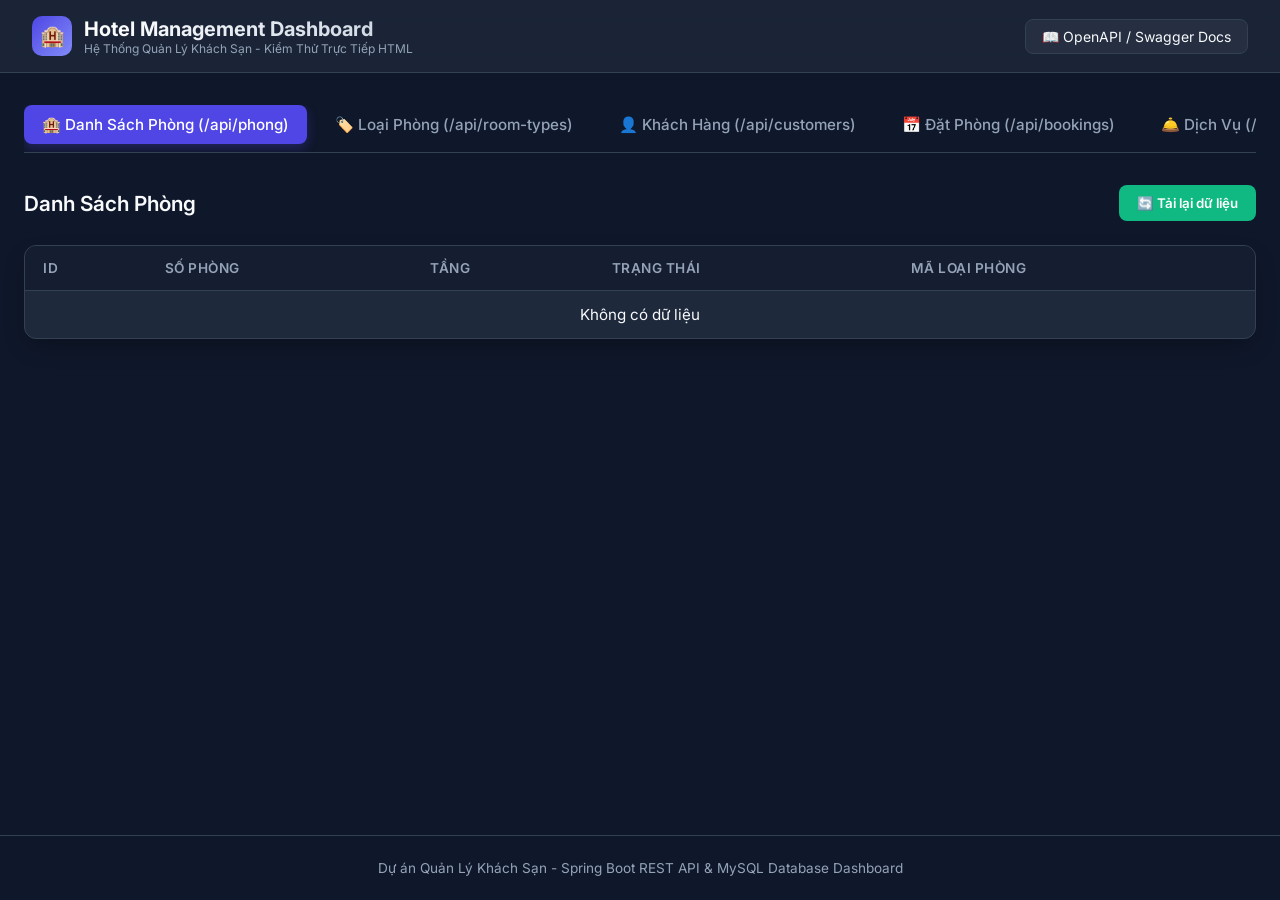
==== hotel-management/src/main/resources/templates/index.html @ 582395f7 "hoàn tất chỉnh sửa bài" ====
<!DOCTYPE html>
<html lang="vi" xmlns:th="http://www.thymeleaf.org">
<head>
    <meta charset="UTF-8">
    <meta name="viewport" content="width=device-width, initial-scale=1.0">
    <title>Hệ Thống Quản Lý Khách Sạn - Dashboard & Testing</title>
    <link href="https://fonts.googleapis.com/css2?family=Inter:wght@300;400;500;600;700&display=swap" rel="stylesheet">
    <style>
        :root {
            --primary: #4f46e5;
            --primary-hover: #4338ca;
            --bg-color: #0f172a;
            --card-bg: #1e293b;
            --card-border: #334155;
            --text-main: #f8fafc;
            --text-muted: #94a3b8;
            --accent-green: #10b981;
            --accent-amber: #f59e0b;
            --accent-rose: #f43f5e;
            --accent-cyan: #06b6d4;
        }

        * {
            box-sizing: border-box;
            margin: 0;
            padding: 0;
            font-family: 'Inter', sans-serif;
        }

        body {
            background-color: var(--bg-color);
            color: var(--text-main);
            min-height: 100vh;
            display: flex;
            flex-direction: column;
        }

        header {
            background: rgba(30, 41, 59, 0.8);
            backdrop-filter: blur(12px);
            border-bottom: 1px solid var(--card-border);
            padding: 1rem 2rem;
            display: flex;
            justify-content: space-between;
            align-items: center;
            position: sticky;
            top: 0;
            z-index: 100;
        }

        .logo-area {
            display: flex;
            align-items: center;
            gap: 12px;
        }

        .logo-icon {
            width: 40px;
            height: 40px;
            background: linear-gradient(135deg, var(--primary), #818cf8);
            border-radius: 10px;
            display: flex;
            align-items: center;
            justify-content: center;
            font-size: 20px;
        }

        .logo-title h1 {
            font-size: 1.25rem;
            font-weight: 700;
            background: linear-gradient(to right, #ffffff, #cbd5e1);
            -webkit-background-clip: text;
            -webkit-text-fill-color: transparent;
        }

        .logo-title p {
            font-size: 0.75rem;
            color: var(--text-muted);
        }

        .swagger-link {
            background: rgba(255, 255, 255, 0.05);
            border: 1px solid var(--card-border);
            color: var(--text-main);
            padding: 8px 16px;
            border-radius: 8px;
            text-decoration: none;
            font-size: 0.875rem;
            transition: all 0.2s;
            display: flex;
            align-items: center;
            gap: 8px;
        }

        .swagger-link:hover {
            background: var(--primary);
            border-color: var(--primary);
        }

        .container {
            max-width: 1300px;
            width: 100%;
            margin: 0 auto;
            padding: 2rem 1.5rem;
            flex: 1;
        }

        .nav-tabs {
            display: flex;
            gap: 10px;
            border-bottom: 1px solid var(--card-border);
            margin-bottom: 2rem;
            overflow-x: auto;
            padding-bottom: 8px;
        }

        .tab-btn {
            background: transparent;
            border: none;
            color: var(--text-muted);
            padding: 10px 18px;
            font-weight: 500;
            font-size: 0.95rem;
            border-radius: 8px;
            cursor: pointer;
            transition: all 0.2s;
            display: flex;
            align-items: center;
            gap: 8px;
            white-space: nowrap;
        }

        .tab-btn:hover {
            color: var(--text-main);
            background: rgba(255, 255, 255, 0.05);
        }

        .tab-btn.active {
            color: #ffffff;
            background: var(--primary);
            box-shadow: 0 4px 12px rgba(79, 70, 229, 0.3);
        }

        .tab-content {
            display: none;
            animation: fadeIn 0.3s ease;
        }

        .tab-content.active {
            display: block;
        }

        @keyframes fadeIn {
            from { opacity: 0; transform: translateY(6px); }
            to { opacity: 1; transform: translateY(0); }
        }

        .section-header {
            display: flex;
            justify-content: space-between;
            align-items: center;
            margin-bottom: 1.5rem;
        }

        .section-title {
            font-size: 1.3rem;
            font-weight: 600;
        }

        .btn-add {
            background: var(--accent-green);
            color: #ffffff;
            border: none;
            padding: 10px 18px;
            border-radius: 8px;
            font-weight: 600;
            cursor: pointer;
            transition: opacity 0.2s;
            display: flex;
            align-items: center;
            gap: 6px;
        }

        .btn-add:hover {
            opacity: 0.9;
        }

        .table-card {
            background: var(--card-bg);
            border: 1px solid var(--card-border);
            border-radius: 12px;
            overflow: hidden;
            box-shadow: 0 10px 25px -5px rgba(0, 0, 0, 0.3);
        }

        table {
            width: 100%;
            border-collapse: collapse;
            text-align: left;
        }

        th {
            background: rgba(15, 23, 42, 0.6);
            color: var(--text-muted);
            font-weight: 600;
            font-size: 0.85rem;
            text-transform: uppercase;
            letter-spacing: 0.5px;
            padding: 14px 18px;
            border-bottom: 1px solid var(--card-border);
        }

        td {
            padding: 14px 18px;
            border-bottom: 1px solid var(--card-border);
            font-size: 0.95rem;
        }

        tr:last-child td {
            border-bottom: none;
        }

        tr:hover td {
            background: rgba(255, 255, 255, 0.02);
        }

        .badge {
            display: inline-block;
            padding: 4px 10px;
            border-radius: 20px;
            font-size: 0.75rem;
            font-weight: 600;
        }

        .badge-success { background: rgba(16, 185, 129, 0.15); color: var(--accent-green); }
        .badge-warning { background: rgba(245, 158, 11, 0.15); color: var(--accent-amber); }
        .badge-danger { background: rgba(244, 63, 94, 0.15); color: var(--accent-rose); }
        .badge-info { background: rgba(6, 182, 212, 0.15); color: var(--accent-cyan); }

        footer {
            border-top: 1px solid var(--card-border);
            text-align: center;
            padding: 1.5rem;
            color: var(--text-muted);
            font-size: 0.85rem;
            margin-top: 2rem;
        }
    </style>
</head>
<body>

    <header>
        <div class="logo-area">
            <div class="logo-icon">🏨</div>
            <div class="logo-title">
                <h1>Hotel Management Dashboard</h1>
                <p>Hệ Thống Quản Lý Khách Sạn - Kiểm Thử Trực Tiếp HTML</p>
            </div>
        </div>
        <a href="/swagger-ui.html" target="_blank" class="swagger-link">
            📖 OpenAPI / Swagger Docs
        </a>
    </header>

    <div class="container">
        <!-- NAV TABS -->
        <div class="nav-tabs">
            <button class="tab-btn active" onclick="switchTab('rooms')">🏨 Danh Sách Phòng (/api/phong)</button>
            <button class="tab-btn" onclick="switchTab('roomtypes')">🏷️ Loại Phòng (/api/room-types)</button>
            <button class="tab-btn" onclick="switchTab('customers')">👤 Khách Hàng (/api/customers)</button>
            <button class="tab-btn" onclick="switchTab('bookings')">📅 Đặt Phòng (/api/bookings)</button>
            <button class="tab-btn" onclick="switchTab('services')">🛎️ Dịch Vụ (/api/services)</button>
            <button class="tab-btn" onclick="switchTab('payments')">💳 Thanh Toán (/api/payments)</button>
            <button class="tab-btn" onclick="switchTab('users')">🔑 Người Dùng (/api/users)</button>
        </div>

        <!-- 1. PHÒNG -->
        <div id="rooms" class="tab-content active">
            <div class="section-header">
                <div class="section-title">Danh Sách Phòng</div>
                <button class="btn-add" onclick="loadRooms()">🔄 Tải lại dữ liệu</button>
            </div>
            <div class="table-card">
                <table>
                    <thead>
                        <tr>
                            <th>ID</th>
                            <th>Số Phòng</th>
                            <th>Tầng</th>
                            <th>Trạng Thái</th>
                            <th>Mã Loại Phòng</th>
                        </tr>
                    </thead>
                    <tbody id="rooms-tbody">
                        <tr><td colspan="5" style="text-align: center; color: var(--text-muted);">Đang tải dữ liệu...</td></tr>
                    </tbody>
                </table>
            </div>
        </div>

        <!-- 2. LOẠI PHÒNG -->
        <div id="roomtypes" class="tab-content">
            <div class="section-header">
                <div class="section-title">Danh Sách Loại Phòng</div>
                <button class="btn-add" onclick="loadRoomTypes()">🔄 Tải lại dữ liệu</button>
            </div>
            <div class="table-card">
                <table>
                    <thead>
                        <tr>
                            <th>ID</th>
                            <th>Tên Loại Phòng</th>
                            <th>Giá Phòng (VNĐ)</th>
                            <th>Sức Chứa (Người)</th>
                            <th>Mô Tả</th>
                        </tr>
                    </thead>
                    <tbody id="roomtypes-tbody">
                        <tr><td colspan="5" style="text-align: center; color: var(--text-muted);">Đang tải dữ liệu...</td></tr>
                    </tbody>
                </table>
            </div>
        </div>

        <!-- 3. KHÁCH HÀNG -->
        <div id="customers" class="tab-content">
            <div class="section-header">
                <div class="section-title">Danh Sách Khách Hàng</div>
                <button class="btn-add" onclick="loadCustomers()">🔄 Tải lại dữ liệu</button>
            </div>
            <div class="table-card">
                <table>
                    <thead>
                        <tr>
                            <th>ID</th>
                            <th>Họ và Tên</th>
                            <th>Email</th>
                            <th>Số Điện Thoại</th>
                            <th>Số CCCD/CMND</th>
                            <th>Địa Chỉ</th>
                        </tr>
                    </thead>
                    <tbody id="customers-tbody">
                        <tr><td colspan="6" style="text-align: center; color: var(--text-muted);">Đang tải dữ liệu...</td></tr>
                    </tbody>
                </table>
            </div>
        </div>

        <!-- 4. ĐẶT PHÒNG -->
        <div id="bookings" class="tab-content">
            <div class="section-header">
                <div class="section-title">Danh Sách Đặt Phòng</div>
                <button class="btn-add" onclick="loadBookings()">🔄 Tải lại dữ liệu</button>
            </div>
            <div class="table-card">
                <table>
                    <thead>
                        <tr>
                            <th>ID Đặt</th>
                            <th>Ngày Nhận</th>
                            <th>Ngày Trả</th>
                            <th>Số Khách</th>
                            <th>Trạng Thái</th>
                            <th>ID Khách Hàng</th>
                            <th>ID Phòng</th>
                        </tr>
                    </thead>
                    <tbody id="bookings-tbody">
                        <tr><td colspan="7" style="text-align: center; color: var(--text-muted);">Đang tải dữ liệu...</td></tr>
                    </tbody>
                </table>
            </div>
        </div>

        <!-- 5. DỊCH VỤ -->
        <div id="services" class="tab-content">
            <div class="section-header">
                <div class="section-title">Danh Sách Dịch Vụ Khách Sạn</div>
                <button class="btn-add" onclick="loadServices()">🔄 Tải lại dữ liệu</button>
            </div>
            <div class="table-card">
                <table>
                    <thead>
                        <tr>
                            <th>ID</th>
                            <th>Tên Dịch Vụ</th>
                            <th>Đơn Giá (VNĐ)</th>
                            <th>Mô Tả</th>
                        </tr>
                    </thead>
                    <tbody id="services-tbody">
                        <tr><td colspan="4" style="text-align: center; color: var(--text-muted);">Đang tải dữ liệu...</td></tr>
                    </tbody>
                </table>
            </div>
        </div>

        <!-- 6. THANH TOÁN -->
        <div id="payments" class="tab-content">
            <div class="section-header">
                <div class="section-title">Lịch Sử Thanh Toán</div>
                <button class="btn-add" onclick="loadPayments()">🔄 Tải lại dữ liệu</button>
            </div>
            <div class="table-card">
                <table>
                    <thead>
                        <tr>
                            <th>ID Giao Dịch</th>
                            <th>Số Tiền</th>
                            <th>Phương Thức</th>
                            <th>Ngày Thanh Toán</th>
                            <th>Trạng Thái</th>
                            <th>ID Đặt Phòng</th>
                        </tr>
                    </thead>
                    <tbody id="payments-tbody">
                        <tr><td colspan="6" style="text-align: center; color: var(--text-muted);">Đang tải dữ liệu...</td></tr>
                    </tbody>
                </table>
            </div>
        </div>

        <!-- 7. NGƯỜI DÙNG -->
        <div id="users" class="tab-content">
            <div class="section-header">
                <div class="section-title">Danh Sách Tài Khoản Hệ Thống</div>
                <button class="btn-add" onclick="loadUsers()">🔄 Tải lại dữ liệu</button>
            </div>
            <div class="table-card">
                <table>
                    <thead>
                        <tr>
                            <th>ID</th>
                            <th>Tên Đăng Nhập</th>
                            <th>Họ và Tên</th>
                            <th>Vai Trò (Role)</th>
                        </tr>
                    </thead>
                    <tbody id="users-tbody">
                        <tr><td colspan="4" style="text-align: center; color: var(--text-muted);">Đang tải dữ liệu...</td></tr>
                    </tbody>
                </table>
            </div>
        </div>
    </div>

    <footer>
        Dự án Quản Lý Khách Sạn - Spring Boot REST API & MySQL Database Dashboard
    </footer>

    <script>
        function switchTab(tabId) {
            document.querySelectorAll('.tab-btn').forEach(btn => btn.classList.remove('active'));
            document.querySelectorAll('.tab-content').forEach(content => content.classList.remove('active'));

            event.currentTarget.classList.add('active');
            document.getElementById(tabId).classList.add('active');

            if (tabId === 'rooms') loadRooms();
            if (tabId === 'roomtypes') loadRoomTypes();
            if (tabId === 'customers') loadCustomers();
            if (tabId === 'bookings') loadBookings();
            if (tabId === 'services') loadServices();
            if (tabId === 'payments') loadPayments();
            if (tabId === 'users') loadUsers();
        }

        function formatCurrency(val) {
            if (!val) return '0 VNĐ';
            return new Intl.NumberFormat('vi-VN', { style: 'currency', currency: 'VND' }).format(val);
        }

        async function fetchAPI(url) {
            try {
                const res = await fetch(url);

                if (!res.ok) {
                    console.log("API lỗi:", url, res.status);
                    return [];
                }

                return await res.json();

            } catch (err) {

                console.error("Fetch error:", url, err);
                return [];

            }
        }

        async function loadRooms() {

            const tbody = document.getElementById("rooms-tbody");

            const data = await fetchAPI("/api/phong");

            if (data.length == 0) {
                tbody.innerHTML =
                    `<tr>
            <td colspan="5" style="text-align:center">
                Không có dữ liệu
            </td>
        </tr>`;
                return;
            }

            tbody.innerHTML = data.map(r => `
        <tr>
            <td>${r.id}</td>
            <td>${r.roomNumber}</td>
            <td>${r.floor}</td>
            <td>${r.status}</td>
            <td>${r.roomType ? r.roomType.typeName : ""}</td>
        </tr>
    `).join("");

        }

        async function loadRoomTypes(){

            const tbody=document.getElementById("roomtypes-tbody");

            const data=await fetchAPI("/api/room-types");

            if(data.length==0){

                tbody.innerHTML=
                    `<tr>
            <td colspan="5" style="text-align:center">
                Không có dữ liệu
            </td>
        </tr>`;

                return;
            }

            tbody.innerHTML=data.map(rt=>`

        <tr>

            <td>${rt.id}</td>

            <td>${rt.typeName}</td>

            <td>${formatCurrency(rt.price)}</td>

            <td>${rt.capacity}</td>

            <td>${rt.description ?? ""}</td>

        </tr>

    `).join("");

        }

        async function loadCustomers(){

            const tbody=document.getElementById("customers-tbody");

            const data=await fetchAPI("/api/customers");

            if(data.length==0){

                tbody.innerHTML=
                    `<tr>
            <td colspan="6" style="text-align:center">
                Không có dữ liệu
            </td>
        </tr>`;

                return;
            }

            tbody.innerHTML=data.map(c=>`

        <tr>

            <td>${c.id}</td>

            <td>${c.fullName}</td>

            <td>${c.email}</td>

            <td>${c.phone}</td>

            <td>${c.identityNumber}</td>

            <td>${c.address ?? ""}</td>

        </tr>

    `).join("");

        }

        async function loadBookings(){

            const tbody=document.getElementById("bookings-tbody");

            const data=await fetchAPI("/api/bookings");

            if(data.length==0){

                tbody.innerHTML=
                    `<tr>
            <td colspan="7" style="text-align:center">
                Không có dữ liệu
            </td>
        </tr>`;

                return;
            }

            tbody.innerHTML=data.map(b=>`

        <tr>

            <td>${b.id}</td>

            <td>${b.checkInDate}</td>

            <td>${b.checkOutDate}</td>

            <td>${b.numberOfGuests}</td>

            <td>${b.status}</td>

            <td>${b.customer ? b.customer.fullName : ""}</td>

            <td>${b.room ? b.room.roomNumber : ""}</td>

        </tr>

    `).join("");

        }

        async function loadServices(){

            const tbody=document.getElementById("services-tbody");

            const data=await fetchAPI("/api/services");

            if(data.length==0){

                tbody.innerHTML=
                    `<tr>
            <td colspan="4" style="text-align:center">
                Không có dữ liệu
            </td>
        </tr>`;

                return;
            }

            tbody.innerHTML=data.map(s=>`

        <tr>

            <td>${s.id}</td>

            <td>${s.serviceName}</td>

            <td>${formatCurrency(s.price)}</td>

            <td>${s.description ?? ""}</td>

        </tr>

    `).join("");

        }

        async function loadPayments(){

            const tbody=document.getElementById("payments-tbody");

            const data=await fetchAPI("/api/payments");

            if(data.length==0){

                tbody.innerHTML=
                    `<tr>
            <td colspan="6" style="text-align:center">
                Không có dữ liệu
            </td>
        </tr>`;

                return;
            }

            tbody.innerHTML=data.map(p=>`

        <tr>

            <td>${p.id}</td>

            <td>${formatCurrency(p.amount)}</td>

            <td>${p.paymentMethod}</td>

            <td>${p.paymentDate}</td>

            <td>${p.paymentStatus}</td>

            <td>${p.booking ? p.booking.id : ""}</td>

        </tr>

    `).join("");

        }

        async function loadUsers(){

            const tbody=document.getElementById("users-tbody");

            const data=await fetchAPI("/api/users");

            if(data.length==0){

                tbody.innerHTML=
                    `<tr>
            <td colspan="4" style="text-align:center">
                Không có dữ liệu
            </td>
        </tr>`;

                return;
            }

            tbody.innerHTML=data.map(u=>`

        <tr>

            <td>${u.id}</td>

            <td>${u.username}</td>

            <td>${u.fullName}</td>

            <td>${u.role}</td>

        </tr>

    `).join("");

        }

        // Default load on start
        window.addEventListener('DOMContentLoaded', () => {
            loadRooms();
        });
    </script>
</body>
</html>
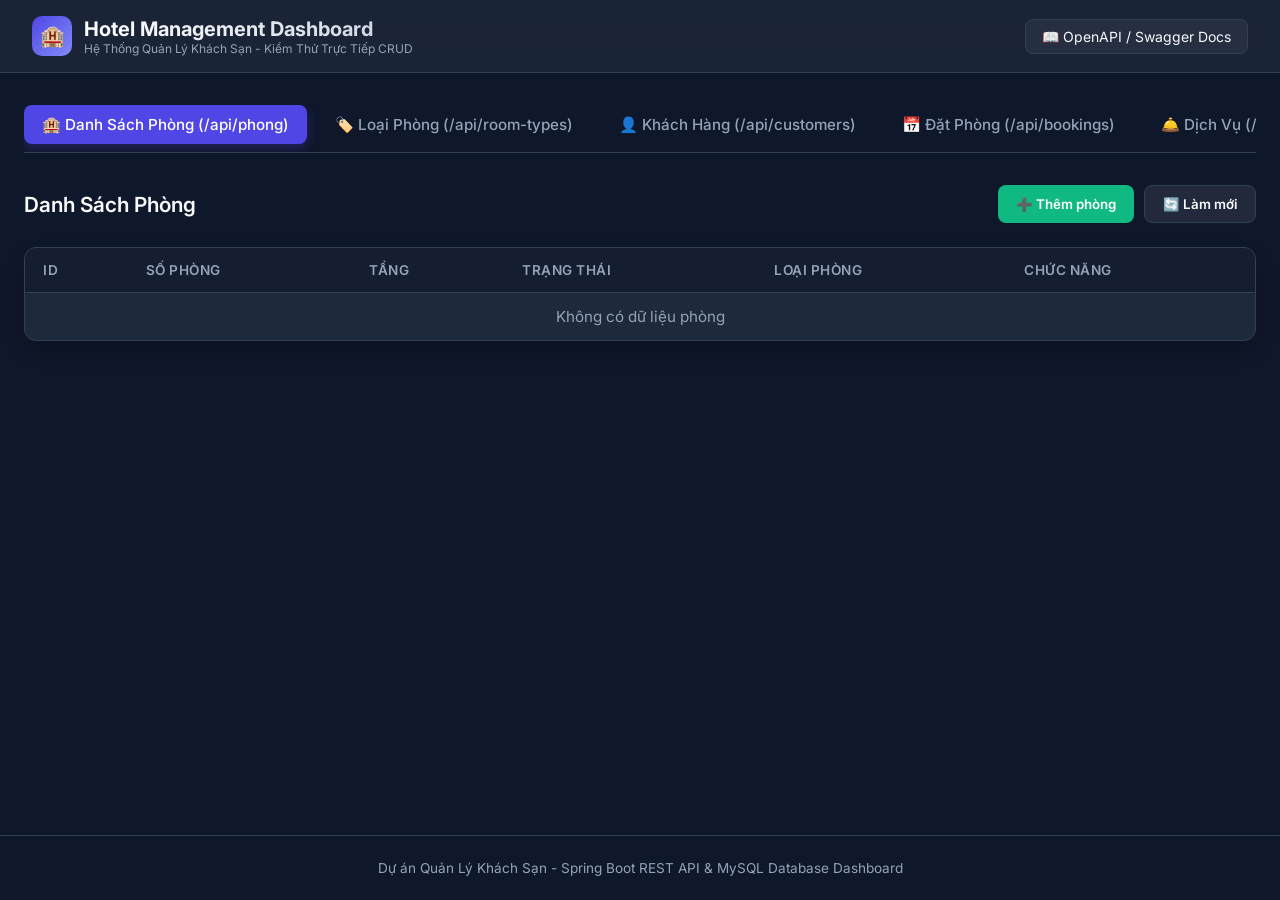
==== commit 6b99ce6d: "chỉnh sửa lại phần giao diện" ====
--- a/hotel-management/src/main/resources/templates/index.html
+++ b/hotel-management/src/main/resources/templates/index.html
@@ -160,11 +160,18 @@
             justify-content: space-between;
             align-items: center;
             margin-bottom: 1.5rem;
+            gap: 12px;
+            flex-wrap: wrap;
         }
 
         .section-title {
             font-size: 1.3rem;
             font-weight: 600;
+        }
+
+        .header-actions {
+            display: flex;
+            gap: 10px;
         }
 
         .btn-add {
@@ -175,7 +182,7 @@
             border-radius: 8px;
             font-weight: 600;
             cursor: pointer;
-            transition: opacity 0.2s;
+            transition: all 0.2s;
             display: flex;
             align-items: center;
             gap: 6px;
@@ -183,13 +190,65 @@
 
         .btn-add:hover {
             opacity: 0.9;
+            transform: translateY(-1px);
+        }
+
+        .btn-refresh {
+            background: rgba(255, 255, 255, 0.08);
+            color: var(--text-main);
+            border: 1px solid var(--card-border);
+            padding: 10px 18px;
+            border-radius: 8px;
+            font-weight: 600;
+            cursor: pointer;
+            transition: all 0.2s;
+            display: flex;
+            align-items: center;
+            gap: 6px;
+        }
+
+        .btn-refresh:hover {
+            background: rgba(255, 255, 255, 0.15);
+        }
+
+        .btn-edit {
+            background: rgba(245, 158, 11, 0.15);
+            color: var(--accent-amber);
+            border: 1px solid rgba(245, 158, 11, 0.3);
+            padding: 6px 12px;
+            border-radius: 6px;
+            cursor: pointer;
+            font-size: 0.85rem;
+            font-weight: 500;
+            transition: all 0.2s;
+            margin-right: 6px;
+        }
+
+        .btn-edit:hover {
+            background: rgba(245, 158, 11, 0.3);
+        }
+
+        .btn-delete {
+            background: rgba(244, 63, 94, 0.15);
+            color: var(--accent-rose);
+            border: 1px solid rgba(244, 63, 94, 0.3);
+            padding: 6px 12px;
+            border-radius: 6px;
+            cursor: pointer;
+            font-size: 0.85rem;
+            font-weight: 500;
+            transition: all 0.2s;
+        }
+
+        .btn-delete:hover {
+            background: rgba(244, 63, 94, 0.3);
         }
 
         .table-card {
             background: var(--card-bg);
             border: 1px solid var(--card-border);
             border-radius: 12px;
-            overflow: hidden;
+            overflow-x: auto;
             box-shadow: 0 10px 25px -5px rgba(0, 0, 0, 0.3);
         }
 
@@ -237,6 +296,162 @@
         .badge-danger { background: rgba(244, 63, 94, 0.15); color: var(--accent-rose); }
         .badge-info { background: rgba(6, 182, 212, 0.15); color: var(--accent-cyan); }
 
+        /* MODAL STYLES */
+        .modal {
+            position: fixed;
+            top: 0;
+            left: 0;
+            width: 100%;
+            height: 100%;
+            background: rgba(15, 23, 42, 0.8);
+            backdrop-filter: blur(8px);
+            display: none;
+            justify-content: center;
+            align-items: center;
+            z-index: 1000;
+            padding: 1.5rem;
+            overflow-y: auto;
+        }
+
+        .modal.active {
+            display: flex;
+        }
+
+        .modal-content {
+            background: var(--card-bg);
+            border: 1px solid var(--card-border);
+            border-radius: 16px;
+            width: 100%;
+            max-width: 540px;
+            padding: 2rem;
+            box-shadow: 0 25px 50px -12px rgba(0, 0, 0, 0.5);
+            max-height: 90vh;
+            overflow-y: auto;
+            animation: modalIn 0.25s ease-out;
+        }
+
+        @keyframes modalIn {
+            from { opacity: 0; transform: scale(0.95); }
+            to { opacity: 1; transform: scale(1); }
+        }
+
+        .modal-header {
+            display: flex;
+            justify-content: space-between;
+            align-items: center;
+            margin-bottom: 1.5rem;
+            border-bottom: 1px solid var(--card-border);
+            padding-bottom: 1rem;
+        }
+
+        .modal-title {
+            font-size: 1.25rem;
+            font-weight: 700;
+            color: var(--text-main);
+        }
+
+        .modal-close {
+            background: transparent;
+            border: none;
+            color: var(--text-muted);
+            font-size: 1.5rem;
+            cursor: pointer;
+            line-height: 1;
+        }
+
+        .modal-close:hover {
+            color: var(--text-main);
+        }
+
+        .form-group {
+            margin-bottom: 1.2rem;
+        }
+
+        .form-group label {
+            display: block;
+            font-size: 0.875rem;
+            font-weight: 500;
+            color: var(--text-muted);
+            margin-bottom: 6px;
+        }
+
+        .form-control {
+            width: 100%;
+            background: #0f172a;
+            border: 1px solid var(--card-border);
+            color: var(--text-main);
+            padding: 10px 14px;
+            border-radius: 8px;
+            font-size: 0.95rem;
+            outline: none;
+            transition: border-color 0.2s;
+        }
+
+        .form-control:focus {
+            border-color: var(--primary);
+        }
+
+        textarea.form-control {
+            resize: vertical;
+            min-height: 80px;
+        }
+
+        .modal-footer {
+            display: flex;
+            justify-content: flex-end;
+            gap: 10px;
+            margin-top: 1.5rem;
+            border-top: 1px solid var(--card-border);
+            padding-top: 1rem;
+        }
+
+        .btn-cancel {
+            background: rgba(255, 255, 255, 0.08);
+            color: var(--text-main);
+            border: 1px solid var(--card-border);
+            padding: 10px 18px;
+            border-radius: 8px;
+            font-weight: 600;
+            cursor: pointer;
+        }
+
+        .btn-save {
+            background: var(--primary);
+            color: #ffffff;
+            border: none;
+            padding: 10px 20px;
+            border-radius: 8px;
+            font-weight: 600;
+            cursor: pointer;
+        }
+
+        .btn-save:hover {
+            background: var(--primary-hover);
+        }
+
+        /* Toast notification */
+        #toast {
+            position: fixed;
+            bottom: 24px;
+            right: 24px;
+            background: #1e293b;
+            border: 1px solid #334155;
+            color: #fff;
+            padding: 12px 20px;
+            border-radius: 10px;
+            box-shadow: 0 10px 25px rgba(0,0,0,0.5);
+            display: none;
+            align-items: center;
+            gap: 10px;
+            z-index: 2000;
+            animation: slideUp 0.3s ease;
+        }
+
+        @keyframes slideUp {
+            from { opacity: 0; transform: translateY(20px); }
+            to { opacity: 1; transform: translateY(0); }
+        }
+
         footer {
             border-top: 1px solid var(--card-border);
             text-align: center;
@@ -254,9 +469,10 @@
             <div class="logo-icon">🏨</div>
             <div class="logo-title">
                 <h1>Hotel Management Dashboard</h1>
-                <p>Hệ Thống Quản Lý Khách Sạn - Kiểm Thử Trực Tiếp HTML</p>
+                <p>Hệ Thống Quản Lý Khách Sạn - Kiểm Thử Trực Tiếp CRUD</p>
             </div>
         </div>
+
         <a href="/swagger-ui.html" target="_blank" class="swagger-link">
             📖 OpenAPI / Swagger Docs
         </a>
@@ -265,20 +481,23 @@
     <div class="container">
         <!-- NAV TABS -->
         <div class="nav-tabs">
-            <button class="tab-btn active" onclick="switchTab('rooms')">🏨 Danh Sách Phòng (/api/phong)</button>
-            <button class="tab-btn" onclick="switchTab('roomtypes')">🏷️ Loại Phòng (/api/room-types)</button>
-            <button class="tab-btn" onclick="switchTab('customers')">👤 Khách Hàng (/api/customers)</button>
-            <button class="tab-btn" onclick="switchTab('bookings')">📅 Đặt Phòng (/api/bookings)</button>
-            <button class="tab-btn" onclick="switchTab('services')">🛎️ Dịch Vụ (/api/services)</button>
-            <button class="tab-btn" onclick="switchTab('payments')">💳 Thanh Toán (/api/payments)</button>
-            <button class="tab-btn" onclick="switchTab('users')">🔑 Người Dùng (/api/users)</button>
+            <button class="tab-btn active" onclick="switchTab(event, 'rooms')">🏨 Danh Sách Phòng (/api/phong)</button>
+            <button class="tab-btn" onclick="switchTab(event, 'roomtypes')">🏷️ Loại Phòng (/api/room-types)</button>
+            <button class="tab-btn" onclick="switchTab(event, 'customers')">👤 Khách Hàng (/api/customers)</button>
+            <button class="tab-btn" onclick="switchTab(event, 'bookings')">📅 Đặt Phòng (/api/bookings)</button>
+            <button class="tab-btn" onclick="switchTab(event, 'services')">🛎️ Dịch Vụ (/api/services)</button>
+            <button class="tab-btn" onclick="switchTab(event, 'payments')">💳 Thanh Toán (/api/payments)</button>
+            <button class="tab-btn" onclick="switchTab(event, 'users')">🔑 Người Dùng (/api/users)</button>
         </div>
 
         <!-- 1. PHÒNG -->
         <div id="rooms" class="tab-content active">
             <div class="section-header">
                 <div class="section-title">Danh Sách Phòng</div>
-                <button class="btn-add" onclick="loadRooms()">🔄 Tải lại dữ liệu</button>
+                <div class="header-actions">
+                    <button class="btn-add" onclick="openAddRoomModal()">➕ Thêm phòng</button>
+                    <button class="btn-refresh" onclick="loadRooms()">🔄 Làm mới</button>
+                </div>
             </div>
             <div class="table-card">
                 <table>
@@ -288,11 +507,12 @@
                             <th>Số Phòng</th>
                             <th>Tầng</th>
                             <th>Trạng Thái</th>
-                            <th>Mã Loại Phòng</th>
+                            <th>Loại Phòng</th>
+                            <th>Chức năng</th>
                         </tr>
                     </thead>
                     <tbody id="rooms-tbody">
-                        <tr><td colspan="5" style="text-align: center; color: var(--text-muted);">Đang tải dữ liệu...</td></tr>
+                        <tr><td colspan="6" style="text-align: center; color: var(--text-muted);">Đang tải dữ liệu...</td></tr>
                     </tbody>
                 </table>
             </div>
@@ -302,7 +522,10 @@
         <div id="roomtypes" class="tab-content">
             <div class="section-header">
                 <div class="section-title">Danh Sách Loại Phòng</div>
-                <button class="btn-add" onclick="loadRoomTypes()">🔄 Tải lại dữ liệu</button>
+                <div class="header-actions">
+                    <button class="btn-add" onclick="openAddRoomTypeModal()">➕ Thêm loại phòng</button>
+                    <button class="btn-refresh" onclick="loadRoomTypes()">🔄 Làm mới</button>
+                </div>
             </div>
             <div class="table-card">
                 <table>
@@ -313,10 +536,11 @@
                             <th>Giá Phòng (VNĐ)</th>
                             <th>Sức Chứa (Người)</th>
                             <th>Mô Tả</th>
+                            <th>Chức năng</th>
                         </tr>
                     </thead>
                     <tbody id="roomtypes-tbody">
-                        <tr><td colspan="5" style="text-align: center; color: var(--text-muted);">Đang tải dữ liệu...</td></tr>
+                        <tr><td colspan="6" style="text-align: center; color: var(--text-muted);">Đang tải dữ liệu...</td></tr>
                     </tbody>
                 </table>
             </div>
@@ -326,7 +550,10 @@
         <div id="customers" class="tab-content">
             <div class="section-header">
                 <div class="section-title">Danh Sách Khách Hàng</div>
-                <button class="btn-add" onclick="loadCustomers()">🔄 Tải lại dữ liệu</button>
+                <div class="header-actions">
+                    <button class="btn-add" onclick="openAddCustomerModal()">➕ Thêm khách hàng</button>
+                    <button class="btn-refresh" onclick="loadCustomers()">🔄 Làm mới</button>
+                </div>
             </div>
             <div class="table-card">
                 <table>
@@ -336,12 +563,13 @@
                             <th>Họ và Tên</th>
                             <th>Email</th>
                             <th>Số Điện Thoại</th>
-                            <th>Số CCCD/CMND</th>
+                            <th>CCCD/CMND</th>
                             <th>Địa Chỉ</th>
+                            <th>Chức năng</th>
                         </tr>
                     </thead>
                     <tbody id="customers-tbody">
-                        <tr><td colspan="6" style="text-align: center; color: var(--text-muted);">Đang tải dữ liệu...</td></tr>
+                        <tr><td colspan="7" style="text-align: center; color: var(--text-muted);">Đang tải dữ liệu...</td></tr>
                     </tbody>
                 </table>
             </div>
@@ -351,23 +579,27 @@
         <div id="bookings" class="tab-content">
             <div class="section-header">
                 <div class="section-title">Danh Sách Đặt Phòng</div>
-                <button class="btn-add" onclick="loadBookings()">🔄 Tải lại dữ liệu</button>
+                <div class="header-actions">
+                    <button class="btn-add" onclick="openAddBookingModal()">➕ Thêm đơn đặt phòng</button>
+                    <button class="btn-refresh" onclick="loadBookings()">🔄 Làm mới</button>
+                </div>
             </div>
             <div class="table-card">
                 <table>
                     <thead>
                         <tr>
                             <th>ID Đặt</th>
+                            <th>Khách Hàng</th>
+                            <th>Số Phòng</th>
                             <th>Ngày Nhận</th>
                             <th>Ngày Trả</th>
                             <th>Số Khách</th>
                             <th>Trạng Thái</th>
-                            <th>ID Khách Hàng</th>
-                            <th>ID Phòng</th>
+                            <th>Chức năng</th>
                         </tr>
                     </thead>
                     <tbody id="bookings-tbody">
-                        <tr><td colspan="7" style="text-align: center; color: var(--text-muted);">Đang tải dữ liệu...</td></tr>
+                        <tr><td colspan="8" style="text-align: center; color: var(--text-muted);">Đang tải dữ liệu...</td></tr>
                     </tbody>
                 </table>
             </div>
@@ -377,7 +609,10 @@
         <div id="services" class="tab-content">
             <div class="section-header">
                 <div class="section-title">Danh Sách Dịch Vụ Khách Sạn</div>
-                <button class="btn-add" onclick="loadServices()">🔄 Tải lại dữ liệu</button>
+                <div class="header-actions">
+                    <button class="btn-add" onclick="openAddServiceModal()">➕ Thêm dịch vụ</button>
+                    <button class="btn-refresh" onclick="loadServices()">🔄 Làm mới</button>
+                </div>
             </div>
             <div class="table-card">
                 <table>
@@ -387,10 +622,11 @@
                             <th>Tên Dịch Vụ</th>
                             <th>Đơn Giá (VNĐ)</th>
                             <th>Mô Tả</th>
+                            <th>Chức năng</th>
                         </tr>
                     </thead>
                     <tbody id="services-tbody">
-                        <tr><td colspan="4" style="text-align: center; color: var(--text-muted);">Đang tải dữ liệu...</td></tr>
+                        <tr><td colspan="5" style="text-align: center; color: var(--text-muted);">Đang tải dữ liệu...</td></tr>
                     </tbody>
                 </table>
             </div>
@@ -400,22 +636,26 @@
         <div id="payments" class="tab-content">
             <div class="section-header">
                 <div class="section-title">Lịch Sử Thanh Toán</div>
-                <button class="btn-add" onclick="loadPayments()">🔄 Tải lại dữ liệu</button>
+                <div class="header-actions">
+                    <button class="btn-add" onclick="openAddPaymentModal()">➕ Thêm thanh toán</button>
+                    <button class="btn-refresh" onclick="loadPayments()">🔄 Làm mới</button>
+                </div>
             </div>
             <div class="table-card">
                 <table>
                     <thead>
                         <tr>
                             <th>ID Giao Dịch</th>
+                            <th>ID Đặt Phòng</th>
                             <th>Số Tiền</th>
                             <th>Phương Thức</th>
                             <th>Ngày Thanh Toán</th>
                             <th>Trạng Thái</th>
-                            <th>ID Đặt Phòng</th>
+                            <th>Chức năng</th>
                         </tr>
                     </thead>
                     <tbody id="payments-tbody">
-                        <tr><td colspan="6" style="text-align: center; color: var(--text-muted);">Đang tải dữ liệu...</td></tr>
+                        <tr><td colspan="7" style="text-align: center; color: var(--text-muted);">Đang tải dữ liệu...</td></tr>
                     </tbody>
                 </table>
             </div>
@@ -425,7 +665,10 @@
         <div id="users" class="tab-content">
             <div class="section-header">
                 <div class="section-title">Danh Sách Tài Khoản Hệ Thống</div>
-                <button class="btn-add" onclick="loadUsers()">🔄 Tải lại dữ liệu</button>
+                <div class="header-actions">
+                    <button class="btn-add" onclick="openAddUserModal()">➕ Thêm tài khoản</button>
+                    <button class="btn-refresh" onclick="loadUsers()">🔄 Làm mới</button>
+                </div>
             </div>
             <div class="table-card">
                 <table>
@@ -435,14 +678,294 @@
                             <th>Tên Đăng Nhập</th>
                             <th>Họ và Tên</th>
                             <th>Vai Trò (Role)</th>
+                            <th>Chức năng</th>
                         </tr>
                     </thead>
                     <tbody id="users-tbody">
-                        <tr><td colspan="4" style="text-align: center; color: var(--text-muted);">Đang tải dữ liệu...</td></tr>
+                        <tr><td colspan="5" style="text-align: center; color: var(--text-muted);">Đang tải dữ liệu...</td></tr>
                     </tbody>
                 </table>
             </div>
         </div>
+    </div>
+
+    <!-- MODAL PHÒNG -->
+    <div id="roomModal" class="modal">
+        <div class="modal-content">
+            <div class="modal-header">
+                <div class="modal-title" id="roomModalTitle">Thêm / Sửa Phòng</div>
+                <button class="modal-close" onclick="closeModal('roomModal')">&times;</button>
+            </div>
+            <form id="roomForm" onsubmit="saveRoom(event)">
+                <input type="hidden" id="roomId">
+                <div class="form-group">
+                    <label>Số Phòng *</label>
+                    <input type="text" id="roomNumber" class="form-control" required placeholder="Ví dụ: P101">
+                </div>
+                <div class="form-group">
+                    <label>Tầng *</label>
+                    <input type="text" id="roomFloor" class="form-control" required placeholder="Ví dụ: 1">
+                </div>
+                <div class="form-group">
+                    <label>Trạng Thái</label>
+                    <select id="roomStatus" class="form-control">
+                        <option value="Trống">Trống</option>
+                        <option value="Đã đặt">Đã đặt</option>
+                        <option value="Bảo trì">Bảo trì</option>
+                    </select>
+                </div>
+                <div class="form-group">
+                    <label>Loại Phòng</label>
+                    <select id="roomTypeId" class="form-control">
+                        <option value="">-- Chọn Loại Phòng --</option>
+                    </select>
+                </div>
+                <div class="modal-footer">
+                    <button type="button" class="btn-cancel" onclick="closeModal('roomModal')">Hủy</button>
+                    <button type="submit" class="btn-save">Lưu lại</button>
+                </div>
+            </form>
+        </div>
+    </div>
+
+    <!-- MODAL LOẠI PHÒNG -->
+    <div id="roomTypeModal" class="modal">
+        <div class="modal-content">
+            <div class="modal-header">
+                <div class="modal-title" id="roomTypeModalTitle">Thêm / Sửa Loại Phòng</div>
+                <button class="modal-close" onclick="closeModal('roomTypeModal')">&times;</button>
+            </div>
+            <form id="roomTypeForm" onsubmit="saveRoomType(event)">
+                <input type="hidden" id="roomTypeIdInput">
+                <div class="form-group">
+                    <label>Tên Loại Phòng *</label>
+                    <input type="text" id="typeName" class="form-control" required placeholder="Ví dụ: Phòng VIP Single">
+                </div>
+                <div class="form-group">
+                    <label>Giá Phòng (VNĐ) *</label>
+                    <input type="number" step="1000" id="price" class="form-control" required placeholder="Ví dụ: 500000">
+                </div>
+                <div class="form-group">
+                    <label>Sức Chứa (Người) *</label>
+                    <input type="number" id="capacity" class="form-control" required placeholder="Ví dụ: 2">
+                </div>
+                <div class="form-group">
+                    <label>Mô Tả</label>
+                    <textarea id="roomTypeDescription" class="form-control" placeholder="Mô tả chi tiết phòng..."></textarea>
+                </div>
+                <div class="modal-footer">
+                    <button type="button" class="btn-cancel" onclick="closeModal('roomTypeModal')">Hủy</button>
+                    <button type="submit" class="btn-save">Lưu lại</button>
+                </div>
+            </form>
+        </div>
+    </div>
+
+    <!-- MODAL KHÁCH HÀNG -->
+    <div id="customerModal" class="modal">
+        <div class="modal-content">
+            <div class="modal-header">
+                <div class="modal-title" id="customerModalTitle">Thêm / Sửa Khách Hàng</div>
+                <button class="modal-close" onclick="closeModal('customerModal')">&times;</button>
+            </div>
+            <form id="customerForm" onsubmit="saveCustomer(event)">
+                <input type="hidden" id="customerId">
+                <div class="form-group">
+                    <label>Họ và Tên *</label>
+                    <input type="text" id="customerFullName" class="form-control" required placeholder="Ví dụ: Nguyễn Văn A">
+                </div>
+                <div class="form-group">
+                    <label>Email *</label>
+                    <input type="email" id="customerEmail" class="form-control" required placeholder="nguyenvana@gmail.com">
+                </div>
+                <div class="form-group">
+                    <label>Số Điện Thoại *</label>
+                    <input type="text" id="customerPhone" class="form-control" required placeholder="0901234567">
+                </div>
+                <div class="form-group">
+                    <label>Số CCCD / CMND *</label>
+                    <input type="text" id="customerIdentity" class="form-control" required placeholder="012345678901">
+                </div>
+                <div class="form-group">
+                    <label>Địa Chỉ</label>
+                    <input type="text" id="customerAddress" class="form-control" placeholder="Hà Nội, Việt Nam">
+                </div>
+                <div class="modal-footer">
+                    <button type="button" class="btn-cancel" onclick="closeModal('customerModal')">Hủy</button>
+                    <button type="submit" class="btn-save">Lưu lại</button>
+                </div>
+            </form>
+        </div>
+    </div>
+
+    <!-- MODAL ĐẶT PHÒNG -->
+    <div id="bookingModal" class="modal">
+        <div class="modal-content">
+            <div class="modal-header">
+                <div class="modal-title" id="bookingModalTitle">Thêm / Sửa Đặt Phòng</div>
+                <button class="modal-close" onclick="closeModal('bookingModal')">&times;</button>
+            </div>
+            <form id="bookingForm" onsubmit="saveBooking(event)">
+                <input type="hidden" id="bookingId">
+                <div class="form-group">
+                    <label>Khách Hàng *</label>
+                    <select id="bookingCustomerId" class="form-control" required>
+                        <option value="">-- Chọn Khách Hàng --</option>
+                    </select>
+                </div>
+                <div class="form-group">
+                    <label>Phòng *</label>
+                    <select id="bookingRoomId" class="form-control" required>
+                        <option value="">-- Chọn Phòng --</option>
+                    </select>
+                </div>
+                <div class="form-group">
+                    <label>Ngày Nhận *</label>
+                    <input type="date" id="checkInDate" class="form-control" required>
+                </div>
+                <div class="form-group">
+                    <label>Ngày Trả *</label>
+                    <input type="date" id="checkOutDate" class="form-control" required>
+                </div>
+                <div class="form-group">
+                    <label>Số Khách *</label>
+                    <input type="number" id="numberOfGuests" class="form-control" required value="1" min="1">
+                </div>
+                <div class="form-group">
+                    <label>Trạng Thái</label>
+                    <select id="bookingStatus" class="form-control">
+                        <option value="Đang chờ">Đang chờ</option>
+                        <option value="Đã xác nhận">Đã xác nhận</option>
+                        <option value="Đã nhận phòng">Đã nhận phòng</option>
+                        <option value="Đã trả phòng">Đã trả phòng</option>
+                        <option value="Đã hủy">Đã hủy</option>
+                    </select>
+                </div>
+                <div class="modal-footer">
+                    <button type="button" class="btn-cancel" onclick="closeModal('bookingModal')">Hủy</button>
+                    <button type="submit" class="btn-save">Lưu lại</button>
+                </div>
+            </form>
+        </div>
+    </div>
+
+    <!-- MODAL DỊCH VỤ -->
+    <div id="serviceModal" class="modal">
+        <div class="modal-content">
+            <div class="modal-header">
+                <div class="modal-title" id="serviceModalTitle">Thêm / Sửa Dịch Vụ</div>
+                <button class="modal-close" onclick="closeModal('serviceModal')">&times;</button>
+            </div>
+            <form id="serviceForm" onsubmit="saveService(event)">
+                <input type="hidden" id="serviceId">
+                <div class="form-group">
+                    <label>Tên Dịch Vụ *</label>
+                    <input type="text" id="serviceName" class="form-control" required placeholder="Ví dụ: Giặt ủi cao cấp">
+                </div>
+                <div class="form-group">
+                    <label>Đơn Giá (VNĐ) *</label>
+                    <input type="number" step="1000" id="servicePrice" class="form-control" required placeholder="Ví dụ: 50000">
+                </div>
+                <div class="form-group">
+                    <label>Mô Tả</label>
+                    <textarea id="serviceDescription" class="form-control" placeholder="Mô tả dịch vụ..."></textarea>
+                </div>
+                <div class="modal-footer">
+                    <button type="button" class="btn-cancel" onclick="closeModal('serviceModal')">Hủy</button>
+                    <button type="submit" class="btn-save">Lưu lại</button>
+                </div>
+            </form>
+        </div>
+    </div>
+
+    <!-- MODAL THANH TOÁN -->
+    <div id="paymentModal" class="modal">
+        <div class="modal-content">
+            <div class="modal-header">
+                <div class="modal-title" id="paymentModalTitle">Thêm / Sửa Thanh Toán</div>
+                <button class="modal-close" onclick="closeModal('paymentModal')">&times;</button>
+            </div>
+            <form id="paymentForm" onsubmit="savePayment(event)">
+                <input type="hidden" id="paymentId">
+                <div class="form-group">
+                    <label>Đơn Đặt Phòng (ID) *</label>
+                    <select id="paymentBookingId" class="form-control" required>
+                        <option value="">-- Chọn Đơn Đặt Phòng --</option>
+                    </select>
+                </div>
+                <div class="form-group">
+                    <label>Số Tiền (VNĐ) *</label>
+                    <input type="number" step="1000" id="paymentAmount" class="form-control" required placeholder="Ví dụ: 1200000">
+                </div>
+                <div class="form-group">
+                    <label>Phương Thức Thanh Toán *</label>
+                    <select id="paymentMethod" class="form-control">
+                        <option value="Tiền mặt">Tiền mặt</option>
+                        <option value="Chuyển khoản">Chuyển khoản</option>
+                        <option value="Thẻ tín dụng">Thẻ tín dụng</option>
+                    </select>
+                </div>
+                <div class="form-group">
+                    <label>Ngày Thanh Toán *</label>
+                    <input type="date" id="paymentDate" class="form-control" required>
+                </div>
+                <div class="form-group">
+                    <label>Trạng Thái Thanh Toán</label>
+                    <select id="paymentStatus" class="form-control">
+                        <option value="Đã thanh toán">Đã thanh toán</option>
+                        <option value="Chưa thanh toán">Chưa thanh toán</option>
+                        <option value="Đã hoàn tiền">Đã hoàn tiền</option>
+                    </select>
+                </div>
+                <div class="modal-footer">
+                    <button type="button" class="btn-cancel" onclick="closeModal('paymentModal')">Hủy</button>
+                    <button type="submit" class="btn-save">Lưu lại</button>
+                </div>
+            </form>
+        </div>
+    </div>
+
+    <!-- MODAL NGƯỜI DÙNG -->
+    <div id="userModal" class="modal">
+        <div class="modal-content">
+            <div class="modal-header">
+                <div class="modal-title" id="userModalTitle">Thêm / Sửa Tài Khoản</div>
+                <button class="modal-close" onclick="closeModal('userModal')">&times;</button>
+            </div>
+            <form id="userForm" onsubmit="saveUser(event)">
+                <input type="hidden" id="userId">
+                <div class="form-group">
+                    <label>Tên Đăng Nhập *</label>
+                    <input type="text" id="username" class="form-control" required placeholder="admin">
+                </div>
+                <div class="form-group">
+                    <label>Mật Khẩu *</label>
+                    <input type="password" id="userPassword" class="form-control" required placeholder="******">
+                </div>
+                <div class="form-group">
+                    <label>Họ và Tên *</label>
+                    <input type="text" id="userFullName" class="form-control" required placeholder="Quản trị viên">
+                </div>
+                <div class="form-group">
+                    <label>Vai Trò (Role) *</label>
+                    <select id="userRole" class="form-control">
+                        <option value="ADMIN">ADMIN</option>
+                        <option value="STAFF">STAFF</option>
+                        <option value="MANAGER">MANAGER</option>
+                    </select>
+                </div>
+                <div class="modal-footer">
+                    <button type="button" class="btn-cancel" onclick="closeModal('userModal')">Hủy</button>
+                    <button type="submit" class="btn-save">Lưu lại</button>
+                </div>
+            </form>
+        </div>
+    </div>
+
+    <!-- TOAST NOTIFICATION -->
+    <div id="toast">
+        <span id="toastIcon">✅</span>
+        <span id="toastMessage">Thao tác thành công!</span>
     </div>
 
     <footer>
@@ -450,11 +973,12 @@
     </footer>
 
     <script>
-        function switchTab(tabId) {
+        // Utilities & Helper Functions
+        function switchTab(evt, tabId) {
             document.querySelectorAll('.tab-btn').forEach(btn => btn.classList.remove('active'));
             document.querySelectorAll('.tab-content').forEach(content => content.classList.remove('active'));
 
-            event.currentTarget.classList.add('active');
+            evt.currentTarget.classList.add('active');
             document.getElementById(tabId).classList.add('active');
 
             if (tabId === 'rooms') loadRooms();
@@ -467,290 +991,755 @@
         }
 
         function formatCurrency(val) {
-            if (!val) return '0 VNĐ';
+            if (val === null || val === undefined) return '0 VNĐ';
             return new Intl.NumberFormat('vi-VN', { style: 'currency', currency: 'VND' }).format(val);
         }
 
-        async function fetchAPI(url) {
+        function formatFloor(floor) {
+            if (!floor) return '';
+            const cleanStr = String(floor).replace(/^(tầng\s*)+/gi, '').trim();
+            return `Tầng ${cleanStr}`;
+        }
+
+        function showToast(message, isError = false) {
+            const toast = document.getElementById('toast');
+            const icon = document.getElementById('toastIcon');
+            const msg = document.getElementById('toastMessage');
+
+            icon.innerText = isError ? '❌' : '✅';
+            msg.innerText = message;
+            toast.style.borderColor = isError ? 'var(--accent-rose)' : 'var(--accent-green)';
+            toast.style.display = 'flex';
+
+            setTimeout(() => {
+                toast.style.display = 'none';
+            }, 3000);
+        }
+
+        function openModal(modalId) {
+            document.getElementById(modalId).classList.add('active');
+        }
+
+        function closeModal(modalId) {
+            document.getElementById(modalId).classList.remove('active');
+        }
+
+        async function fetchAPI(url, options = {}) {
             try {
-                const res = await fetch(url);
-
+                const res = await fetch(url, options);
                 if (!res.ok) {
-                    console.log("API lỗi:", url, res.status);
-                    return [];
+                    const text = await res.text();
+                    console.error("API error:", url, res.status, text);
+                    return null;
                 }
-
-                return await res.json();
-
+                const contentType = res.headers.get("content-type");
+                if (contentType && contentType.includes("application/json")) {
+                    return await res.json();
+                }
+                return true;
             } catch (err) {
-
                 console.error("Fetch error:", url, err);
-                return [];
-
-            }
-        }
-
+                return null;
+            }
+        }
+
+        // ================= 1. QUẢN LÝ PHÒNG (/api/phong) =================
         async function loadRooms() {
-
             const tbody = document.getElementById("rooms-tbody");
-
+            tbody.innerHTML = `<tr><td colspan="6" style="text-align: center;">Đang tải...</td></tr>`;
             const data = await fetchAPI("/api/phong");
 
-            if (data.length == 0) {
-                tbody.innerHTML =
-                    `<tr>
-            <td colspan="5" style="text-align:center">
-                Không có dữ liệu
-            </td>
-        </tr>`;
+            if (!data || data.length === 0) {
+                tbody.innerHTML = `<tr><td colspan="6" style="text-align:center; color: var(--text-muted);">Không có dữ liệu phòng</td></tr>`;
                 return;
             }
 
             tbody.innerHTML = data.map(r => `
-        <tr>
-            <td>${r.id}</td>
-            <td>${r.roomNumber}</td>
-            <td>${r.floor}</td>
-            <td>${r.status}</td>
-            <td>${r.roomType ? r.roomType.typeName : ""}</td>
-        </tr>
-    `).join("");
-
-        }
-
-        async function loadRoomTypes(){
-
-            const tbody=document.getElementById("roomtypes-tbody");
-
-            const data=await fetchAPI("/api/room-types");
-
-            if(data.length==0){
-
-                tbody.innerHTML=
-                    `<tr>
-            <td colspan="5" style="text-align:center">
-                Không có dữ liệu
-            </td>
-        </tr>`;
-
+                <tr>
+                    <td>${r.id}</td>
+                    <td><strong>${r.roomNumber}</strong></td>
+                    <td>${formatFloor(r.floor)}</td>
+                    <td><span class="badge ${r.status === 'Trống' ? 'badge-success' : r.status === 'Đã đặt' ? 'badge-warning' : 'badge-danger'}">${r.status}</span></td>
+                    <td>${r.roomType ? r.roomType.typeName : '<span style="color:var(--text-muted)">Chưa gán</span>'}</td>
+                    <td>
+                        <button class="btn-edit" onclick="openEditRoomModal(${r.id})">✏️ Sửa</button>
+                        <button class="btn-delete" onclick="deleteRoom(${r.id})">🗑️ Xóa</button>
+                    </td>
+                </tr>
+            `).join("");
+        }
+
+        async function loadRoomTypeOptions(selectElementId, selectedId = null) {
+            const select = document.getElementById(selectElementId);
+            const data = await fetchAPI("/api/room-types");
+            if (data && data.length > 0) {
+                select.innerHTML = `<option value="">-- Chọn Loại Phòng --</option>` + data.map(rt => `
+                    <option value="${rt.id}" ${selectedId == rt.id ? 'selected' : ''}>${rt.typeName} (${formatCurrency(rt.price)})</option>
+                `).join("");
+            } else {
+                select.innerHTML = `<option value="">-- Không có loại phòng --</option>`;
+            }
+        }
+
+        async function openAddRoomModal() {
+            document.getElementById("roomForm").reset();
+            document.getElementById("roomId").value = "";
+            document.getElementById("roomModalTitle").innerText = "Thêm Phòng Mới";
+            await loadRoomTypeOptions("roomTypeId");
+            openModal("roomModal");
+        }
+
+        async function openEditRoomModal(id) {
+            const room = await fetchAPI(`/api/phong/${id}`);
+            if (!room) {
+                showToast("Không thể tải thông tin phòng!", true);
                 return;
             }
-
-            tbody.innerHTML=data.map(rt=>`
-
-        <tr>
-
-            <td>${rt.id}</td>
-
-            <td>${rt.typeName}</td>
-
-            <td>${formatCurrency(rt.price)}</td>
-
-            <td>${rt.capacity}</td>
-
-            <td>${rt.description ?? ""}</td>
-
-        </tr>
-
-    `).join("");
-
-        }
-
-        async function loadCustomers(){
-
-            const tbody=document.getElementById("customers-tbody");
-
-            const data=await fetchAPI("/api/customers");
-
-            if(data.length==0){
-
-                tbody.innerHTML=
-                    `<tr>
-            <td colspan="6" style="text-align:center">
-                Không có dữ liệu
-            </td>
-        </tr>`;
-
+            document.getElementById("roomId").value = room.id;
+            document.getElementById("roomNumber").value = room.roomNumber;
+            document.getElementById("roomFloor").value = room.floor;
+            document.getElementById("roomStatus").value = room.status;
+            document.getElementById("roomModalTitle").innerText = `Sửa Phòng (ID: ${room.id})`;
+            await loadRoomTypeOptions("roomTypeId", room.roomType ? room.roomType.id : null);
+            openModal("roomModal");
+        }
+
+        async function saveRoom(e) {
+            e.preventDefault();
+            const id = document.getElementById("roomId").value;
+            const roomNumber = document.getElementById("roomNumber").value;
+            const floor = document.getElementById("roomFloor").value;
+            const status = document.getElementById("roomStatus").value;
+            const roomTypeId = document.getElementById("roomTypeId").value;
+
+            const payload = {
+                roomNumber,
+                floor,
+                status,
+                roomType: roomTypeId ? { id: parseInt(roomTypeId) } : null
+            };
+
+            const url = id ? `/api/phong/${id}` : "/api/phong";
+            const method = id ? "PUT" : "POST";
+
+            const res = await fetchAPI(url, {
+                method: method,
+                headers: { "Content-Type": "application/json" },
+                body: JSON.stringify(payload)
+            });
+
+            if (res) {
+                showToast(id ? "Cập nhật phòng thành công!" : "Thêm phòng mới thành công!");
+                closeModal("roomModal");
+                loadRooms();
+            } else {
+                showToast("Lỗi khi lưu thông tin phòng!", true);
+            }
+        }
+
+        async function deleteRoom(id) {
+            if (!confirm(`Bạn có chắc chắn muốn xóa phòng ID ${id}?`)) return;
+            const res = await fetchAPI(`/api/phong/${id}`, { method: "DELETE" });
+            if (res !== null) {
+                showToast("Đã xóa phòng thành công!");
+                loadRooms();
+            } else {
+                showToast("Không thể xóa phòng!", true);
+            }
+        }
+
+        // ================= 2. QUẢN LÝ LOẠI PHÒNG (/api/room-types) =================
+        async function loadRoomTypes() {
+            const tbody = document.getElementById("roomtypes-tbody");
+            tbody.innerHTML = `<tr><td colspan="6" style="text-align: center;">Đang tải...</td></tr>`;
+            const data = await fetchAPI("/api/room-types");
+
+            if (!data || data.length === 0) {
+                tbody.innerHTML = `<tr><td colspan="6" style="text-align:center; color: var(--text-muted);">Không có dữ liệu loại phòng</td></tr>`;
                 return;
             }
 
-            tbody.innerHTML=data.map(c=>`
-
-        <tr>
-
-            <td>${c.id}</td>
-
-            <td>${c.fullName}</td>
-
-            <td>${c.email}</td>
-
-            <td>${c.phone}</td>
-
-            <td>${c.identityNumber}</td>
-
-            <td>${c.address ?? ""}</td>
-
-        </tr>
-
-    `).join("");
-
-        }
-
-        async function loadBookings(){
-
-            const tbody=document.getElementById("bookings-tbody");
-
-            const data=await fetchAPI("/api/bookings");
-
-            if(data.length==0){
-
-                tbody.innerHTML=
-                    `<tr>
-            <td colspan="7" style="text-align:center">
-                Không có dữ liệu
-            </td>
-        </tr>`;
-
+            tbody.innerHTML = data.map(rt => `
+                <tr>
+                    <td>${rt.id}</td>
+                    <td><strong>${rt.typeName}</strong></td>
+                    <td>${formatCurrency(rt.price)}</td>
+                    <td>${rt.capacity} người</td>
+                    <td>${rt.description || ''}</td>
+                    <td>
+                        <button class="btn-edit" onclick="openEditRoomTypeModal(${rt.id})">✏️ Sửa</button>
+                        <button class="btn-delete" onclick="deleteRoomType(${rt.id})">🗑️ Xóa</button>
+                    </td>
+                </tr>
+            `).join("");
+        }
+
+        function openAddRoomTypeModal() {
+            document.getElementById("roomTypeForm").reset();
+            document.getElementById("roomTypeIdInput").value = "";
+            document.getElementById("roomTypeModalTitle").innerText = "Thêm Loại Phòng Mới";
+            openModal("roomTypeModal");
+        }
+
+        async function openEditRoomTypeModal(id) {
+            const rt = await fetchAPI(`/api/room-types/${id}`);
+            if (!rt) {
+                showToast("Không thể tải loại phòng!", true);
                 return;
             }
-
-            tbody.innerHTML=data.map(b=>`
-
-        <tr>
-
-            <td>${b.id}</td>
-
-            <td>${b.checkInDate}</td>
-
-            <td>${b.checkOutDate}</td>
-
-            <td>${b.numberOfGuests}</td>
-
-            <td>${b.status}</td>
-
-            <td>${b.customer ? b.customer.fullName : ""}</td>
-
-            <td>${b.room ? b.room.roomNumber : ""}</td>
-
-        </tr>
-
-    `).join("");
-
-        }
-
-        async function loadServices(){
-
-            const tbody=document.getElementById("services-tbody");
-
-            const data=await fetchAPI("/api/services");
-
-            if(data.length==0){
-
-                tbody.innerHTML=
-                    `<tr>
-            <td colspan="4" style="text-align:center">
-                Không có dữ liệu
-            </td>
-        </tr>`;
-
+            document.getElementById("roomTypeIdInput").value = rt.id;
+            document.getElementById("typeName").value = rt.typeName;
+            document.getElementById("price").value = rt.price;
+            document.getElementById("capacity").value = rt.capacity;
+            document.getElementById("roomTypeDescription").value = rt.description || "";
+            document.getElementById("roomTypeModalTitle").innerText = `Sửa Loại Phòng (ID: ${rt.id})`;
+            openModal("roomTypeModal");
+        }
+
+        async function saveRoomType(e) {
+            e.preventDefault();
+            const id = document.getElementById("roomTypeIdInput").value;
+            const typeName = document.getElementById("typeName").value;
+            const price = parseFloat(document.getElementById("price").value);
+            const capacity = parseInt(document.getElementById("capacity").value);
+            const description = document.getElementById("roomTypeDescription").value;
+
+            const payload = { typeName, price, capacity, description };
+            const url = id ? `/api/room-types/${id}` : "/api/room-types";
+            const method = id ? "PUT" : "POST";
+
+            const res = await fetchAPI(url, {
+                method: method,
+                headers: { "Content-Type": "application/json" },
+                body: JSON.stringify(payload)
+            });
+
+            if (res) {
+                showToast(id ? "Cập nhật loại phòng thành công!" : "Thêm loại phòng thành công!");
+                closeModal("roomTypeModal");
+                loadRoomTypes();
+            } else {
+                showToast("Lỗi khi lưu loại phòng!", true);
+            }
+        }
+
+        async function deleteRoomType(id) {
+            if (!confirm(`Bạn có chắc chắn muốn xóa loại phòng ID ${id}?`)) return;
+            const res = await fetchAPI(`/api/room-types/${id}`, { method: "DELETE" });
+            if (res !== null) {
+                showToast("Đã xóa loại phòng thành công!");
+                loadRoomTypes();
+            } else {
+                showToast("Không thể xóa loại phòng này!", true);
+            }
+        }
+
+        // ================= 3. QUẢN LÝ KHÁCH HÀNG (/api/customers) =================
+        async function loadCustomers() {
+            const tbody = document.getElementById("customers-tbody");
+            tbody.innerHTML = `<tr><td colspan="7" style="text-align: center;">Đang tải...</td></tr>`;
+            const data = await fetchAPI("/api/customers");
+
+            if (!data || data.length === 0) {
+                tbody.innerHTML = `<tr><td colspan="7" style="text-align:center; color: var(--text-muted);">Không có dữ liệu khách hàng</td></tr>`;
                 return;
             }
 
-            tbody.innerHTML=data.map(s=>`
-
-        <tr>
-
-            <td>${s.id}</td>
-
-            <td>${s.serviceName}</td>
-
-            <td>${formatCurrency(s.price)}</td>
-
-            <td>${s.description ?? ""}</td>
-
-        </tr>
-
-    `).join("");
-
-        }
-
-        async function loadPayments(){
-
-            const tbody=document.getElementById("payments-tbody");
-
-            const data=await fetchAPI("/api/payments");
-
-            if(data.length==0){
-
-                tbody.innerHTML=
-                    `<tr>
-            <td colspan="6" style="text-align:center">
-                Không có dữ liệu
-            </td>
-        </tr>`;
-
+            tbody.innerHTML = data.map(c => `
+                <tr>
+                    <td>${c.id}</td>
+                    <td><strong>${c.fullName}</strong></td>
+                    <td>${c.email}</td>
+                    <td>${c.phone}</td>
+                    <td>${c.identityNumber}</td>
+                    <td>${c.address || ''}</td>
+                    <td>
+                        <button class="btn-edit" onclick="openEditCustomerModal(${c.id})">✏️ Sửa</button>
+                        <button class="btn-delete" onclick="deleteCustomer(${c.id})">🗑️ Xóa</button>
+                    </td>
+                </tr>
+            `).join("");
+        }
+
+        function openAddCustomerModal() {
+            document.getElementById("customerForm").reset();
+            document.getElementById("customerId").value = "";
+            document.getElementById("customerModalTitle").innerText = "Thêm Khách Hàng Mới";
+            openModal("customerModal");
+        }
+
+        async function openEditCustomerModal(id) {
+            const c = await fetchAPI(`/api/customers/${id}`);
+            if (!c) {
+                showToast("Không thể tải dữ liệu khách hàng!", true);
                 return;
             }
-
-            tbody.innerHTML=data.map(p=>`
-
-        <tr>
-
-            <td>${p.id}</td>
-
-            <td>${formatCurrency(p.amount)}</td>
-
-            <td>${p.paymentMethod}</td>
-
-            <td>${p.paymentDate}</td>
-
-            <td>${p.paymentStatus}</td>
-
-            <td>${p.booking ? p.booking.id : ""}</td>
-
-        </tr>
-
-    `).join("");
-
-        }
-
-        async function loadUsers(){
-
-            const tbody=document.getElementById("users-tbody");
-
-            const data=await fetchAPI("/api/users");
-
-            if(data.length==0){
-
-                tbody.innerHTML=
-                    `<tr>
-            <td colspan="4" style="text-align:center">
-                Không có dữ liệu
-            </td>
-        </tr>`;
-
+            document.getElementById("customerId").value = c.id;
+            document.getElementById("customerFullName").value = c.fullName;
+            document.getElementById("customerEmail").value = c.email;
+            document.getElementById("customerPhone").value = c.phone;
+            document.getElementById("customerIdentity").value = c.identityNumber;
+            document.getElementById("customerAddress").value = c.address || "";
+            document.getElementById("customerModalTitle").innerText = `Sửa Khách Hàng (ID: ${c.id})`;
+            openModal("customerModal");
+        }
+
+        async function saveCustomer(e) {
+            e.preventDefault();
+            const id = document.getElementById("customerId").value;
+            const fullName = document.getElementById("customerFullName").value;
+            const email = document.getElementById("customerEmail").value;
+            const phone = document.getElementById("customerPhone").value;
+            const identityNumber = document.getElementById("customerIdentity").value;
+            const address = document.getElementById("customerAddress").value;
+
+            const payload = { fullName, email, phone, identityNumber, address };
+            const url = id ? `/api/customers/${id}` : "/api/customers";
+            const method = id ? "PUT" : "POST";
+
+            const res = await fetchAPI(url, {
+                method: method,
+                headers: { "Content-Type": "application/json" },
+                body: JSON.stringify(payload)
+            });
+
+            if (res) {
+                showToast(id ? "Cập nhật khách hàng thành công!" : "Thêm khách hàng thành công!");
+                closeModal("customerModal");
+                loadCustomers();
+            } else {
+                showToast("Lỗi khi lưu khách hàng!", true);
+            }
+        }
+
+        async function deleteCustomer(id) {
+            if (!confirm(`Bạn có chắc chắn muốn xóa khách hàng ID ${id}?`)) return;
+            const res = await fetchAPI(`/api/customers/${id}`, { method: "DELETE" });
+            if (res !== null) {
+                showToast("Đã xóa khách hàng thành công!");
+                loadCustomers();
+            } else {
+                showToast("Không thể xóa khách hàng!", true);
+            }
+        }
+
+        // ================= 4. QUẢN LÝ ĐẶT PHÒNG (/api/bookings) =================
+        async function loadBookings() {
+            const tbody = document.getElementById("bookings-tbody");
+            tbody.innerHTML = `<tr><td colspan="8" style="text-align: center;">Đang tải...</td></tr>`;
+            const data = await fetchAPI("/api/bookings");
+
+            if (!data || data.length === 0) {
+                tbody.innerHTML = `<tr><td colspan="8" style="text-align:center; color: var(--text-muted);">Không có dữ liệu đặt phòng</td></tr>`;
                 return;
             }
 
-            tbody.innerHTML=data.map(u=>`
-
-        <tr>
-
-            <td>${u.id}</td>
-
-            <td>${u.username}</td>
-
-            <td>${u.fullName}</td>
-
-            <td>${u.role}</td>
-
-        </tr>
-
-    `).join("");
-
-        }
-
-        // Default load on start
+            tbody.innerHTML = data.map(b => `
+                <tr>
+                    <td>#${b.id}</td>
+                    <td><strong>${b.customer ? b.customer.fullName : 'N/A'}</strong></td>
+                    <td>${b.room ? rBadge(b.room.roomNumber) : 'N/A'}</td>
+                    <td>${b.checkInDate || ''}</td>
+                    <td>${b.checkOutDate || ''}</td>
+                    <td>${b.numberOfGuests} người</td>
+                    <td><span class="badge ${bookingBadgeClass(b.status)}">${b.status}</span></td>
+                    <td>
+                        <button class="btn-edit" onclick="openEditBookingModal(${b.id})">✏️ Sửa</button>
+                        <button class="btn-delete" onclick="deleteBooking(${b.id})">🗑️ Xóa</button>
+                    </td>
+                </tr>
+            `).join("");
+        }
+
+        function rBadge(num) {
+            return `<span class="badge badge-info">${num}</span>`;
+        }
+
+        function bookingBadgeClass(status) {
+            if (status === 'Đã xác nhận' || status === 'Đã nhận phòng') return 'badge-success';
+            if (status === 'Đang chờ') return 'badge-warning';
+            if (status === 'Đã trả phòng') return 'badge-info';
+            return 'badge-danger';
+        }
+
+        async function loadCustomerOptions(selectId, selectedId = null) {
+            const select = document.getElementById(selectId);
+            const data = await fetchAPI("/api/customers");
+            if (data && data.length > 0) {
+                select.innerHTML = `<option value="">-- Chọn Khách Hàng --</option>` + data.map(c => `
+                    <option value="${c.id}" ${selectedId == c.id ? 'selected' : ''}>${c.fullName} (${c.phone})</option>
+                `).join("");
+            } else {
+                select.innerHTML = `<option value="">-- Không có khách hàng --</option>`;
+            }
+        }
+
+        async function loadRoomOptions(selectId, selectedId = null) {
+            const select = document.getElementById(selectId);
+            const data = await fetchAPI("/api/phong");
+            if (data && data.length > 0) {
+                select.innerHTML = `<option value="">-- Chọn Phòng --</option>` + data.map(r => `
+                    <option value="${r.id}" ${selectedId == r.id ? 'selected' : ''}>Phòng ${r.roomNumber} (${formatFloor(r.floor)} - ${r.status})</option>
+                `).join("");
+            } else {
+                select.innerHTML = `<option value="">-- Không có phòng --</option>`;
+            }
+        }
+
+        async function openAddBookingModal() {
+            document.getElementById("bookingForm").reset();
+            document.getElementById("bookingId").value = "";
+            document.getElementById("bookingModalTitle").innerText = "Thêm Đơn Đặt Phòng Mới";
+            await loadCustomerOptions("bookingCustomerId");
+            await loadRoomOptions("bookingRoomId");
+            openModal("bookingModal");
+        }
+
+        async function openEditBookingModal(id) {
+            const b = await fetchAPI(`/api/bookings/${id}`);
+            if (!b) {
+                showToast("Không thể tải đơn đặt phòng!", true);
+                return;
+            }
+            document.getElementById("bookingId").value = b.id;
+            document.getElementById("checkInDate").value = b.checkInDate || "";
+            document.getElementById("checkOutDate").value = b.checkOutDate || "";
+            document.getElementById("numberOfGuests").value = b.numberOfGuests;
+            document.getElementById("bookingStatus").value = b.status;
+            document.getElementById("bookingModalTitle").innerText = `Sửa Đơn Đặt Phòng (ID: #${b.id})`;
+
+            await loadCustomerOptions("bookingCustomerId", b.customer ? b.customer.id : null);
+            await loadRoomOptions("bookingRoomId", b.room ? b.room.id : null);
+            openModal("bookingModal");
+        }
+
+        async function saveBooking(e) {
+            e.preventDefault();
+            const id = document.getElementById("bookingId").value;
+            const customerId = document.getElementById("bookingCustomerId").value;
+            const roomId = document.getElementById("bookingRoomId").value;
+            const checkInDate = document.getElementById("checkInDate").value;
+            const checkOutDate = document.getElementById("checkOutDate").value;
+            const numberOfGuests = parseInt(document.getElementById("numberOfGuests").value);
+            const status = document.getElementById("bookingStatus").value;
+
+            const payload = {
+                customer: customerId ? { id: parseInt(customerId) } : null,
+                room: roomId ? { id: parseInt(roomId) } : null,
+                checkInDate,
+                checkOutDate,
+                numberOfGuests,
+                status
+            };
+
+            const url = id ? `/api/bookings/${id}` : "/api/bookings";
+            const method = id ? "PUT" : "POST";
+
+            const res = await fetchAPI(url, {
+                method: method,
+                headers: { "Content-Type": "application/json" },
+                body: JSON.stringify(payload)
+            });
+
+            if (res) {
+                showToast(id ? "Cập nhật đặt phòng thành công!" : "Tạo đơn đặt phòng mới thành công!");
+                closeModal("bookingModal");
+                loadBookings();
+            } else {
+                showToast("Lỗi khi lưu đơn đặt phòng!", true);
+            }
+        }
+
+        async function deleteBooking(id) {
+            if (!confirm(`Bạn có chắc chắn muốn xóa đơn đặt phòng ID #${id}?`)) return;
+            const res = await fetchAPI(`/api/bookings/${id}`, { method: "DELETE" });
+            if (res !== null) {
+                showToast("Đã xóa đơn đặt phòng thành công!");
+                loadBookings();
+            } else {
+                showToast("Không thể xóa đơn đặt phòng!", true);
+            }
+        }
+
+        // ================= 5. QUẢN LÝ DỊCH VỤ (/api/services) =================
+        async function loadServices() {
+            const tbody = document.getElementById("services-tbody");
+            tbody.innerHTML = `<tr><td colspan="5" style="text-align: center;">Đang tải...</td></tr>`;
+            const data = await fetchAPI("/api/services");
+
+            if (!data || data.length === 0) {
+                tbody.innerHTML = `<tr><td colspan="5" style="text-align:center; color: var(--text-muted);">Không có dữ liệu dịch vụ</td></tr>`;
+                return;
+            }
+
+            tbody.innerHTML = data.map(s => `
+                <tr>
+                    <td>${s.id}</td>
+                    <td><strong>${s.serviceName}</strong></td>
+                    <td>${formatCurrency(s.price)}</td>
+                    <td>${s.description || ''}</td>
+                    <td>
+                        <button class="btn-edit" onclick="openEditServiceModal(${s.id})">✏️ Sửa</button>
+                        <button class="btn-delete" onclick="deleteService(${s.id})">🗑️ Xóa</button>
+                    </td>
+                </tr>
+            `).join("");
+        }
+
+        function openAddServiceModal() {
+            document.getElementById("serviceForm").reset();
+            document.getElementById("serviceId").value = "";
+            document.getElementById("serviceModalTitle").innerText = "Thêm Dịch Vụ Mới";
+            openModal("serviceModal");
+        }
+
+        async function openEditServiceModal(id) {
+            const s = await fetchAPI(`/api/services/${id}`);
+            if (!s) {
+                showToast("Không thể tải dịch vụ!", true);
+                return;
+            }
+            document.getElementById("serviceId").value = s.id;
+            document.getElementById("serviceName").value = s.serviceName;
+            document.getElementById("servicePrice").value = s.price;
+            document.getElementById("serviceDescription").value = s.description || "";
+            document.getElementById("serviceModalTitle").innerText = `Sửa Dịch Vụ (ID: ${s.id})`;
+            openModal("serviceModal");
+        }
+
+        async function saveService(e) {
+            e.preventDefault();
+            const id = document.getElementById("serviceId").value;
+            const serviceName = document.getElementById("serviceName").value;
+            const price = parseFloat(document.getElementById("servicePrice").value);
+            const description = document.getElementById("serviceDescription").value;
+
+            const payload = { serviceName, price, description };
+            const url = id ? `/api/services/${id}` : "/api/services";
+            const method = id ? "PUT" : "POST";
+
+            const res = await fetchAPI(url, {
+                method: method,
+                headers: { "Content-Type": "application/json" },
+                body: JSON.stringify(payload)
+            });
+
+            if (res) {
+                showToast(id ? "Cập nhật dịch vụ thành công!" : "Thêm dịch vụ mới thành công!");
+                closeModal("serviceModal");
+                loadServices();
+            } else {
+                showToast("Lỗi khi lưu dịch vụ!", true);
+            }
+        }
+
+        async function deleteService(id) {
+            if (!confirm(`Bạn có chắc chắn muốn xóa dịch vụ ID ${id}?`)) return;
+            const res = await fetchAPI(`/api/services/${id}`, { method: "DELETE" });
+            if (res !== null) {
+                showToast("Đã xóa dịch vụ thành công!");
+                loadServices();
+            } else {
+                showToast("Không thể xóa dịch vụ!", true);
+            }
+        }
+
+        // ================= 6. QUẢN LÝ THANH TOÁN (/api/payments) =================
+        async function loadPayments() {
+            const tbody = document.getElementById("payments-tbody");
+            tbody.innerHTML = `<tr><td colspan="7" style="text-align: center;">Đang tải...</td></tr>`;
+            const data = await fetchAPI("/api/payments");
+
+            if (!data || data.length === 0) {
+                tbody.innerHTML = `<tr><td colspan="7" style="text-align:center; color: var(--text-muted);">Không có lịch sử thanh toán</td></tr>`;
+                return;
+            }
+
+            tbody.innerHTML = data.map(p => `
+                <tr>
+                    <td>#${p.id}</td>
+                    <td>#${p.booking ? p.booking.id : 'N/A'}</td>
+                    <td><strong>${formatCurrency(p.amount)}</strong></td>
+                    <td>${p.paymentMethod || ''}</td>
+                    <td>${p.paymentDate || ''}</td>
+                    <td><span class="badge ${p.paymentStatus === 'Đã thanh toán' ? 'badge-success' : 'badge-warning'}">${p.paymentStatus || 'Chưa rõ'}</span></td>
+                    <td>
+                        <button class="btn-edit" onclick="openEditPaymentModal(${p.id})">✏️ Sửa</button>
+                        <button class="btn-delete" onclick="deletePayment(${p.id})">🗑️ Xóa</button>
+                    </td>
+                </tr>
+            `).join("");
+        }
+
+        async function loadBookingOptions(selectId, selectedId = null) {
+            const select = document.getElementById(selectId);
+            const data = await fetchAPI("/api/bookings");
+            if (data && data.length > 0) {
+                select.innerHTML = `<option value="">-- Chọn Đơn Đặt Phòng --</option>` + data.map(b => `
+                    <option value="${b.id}" ${selectedId == b.id ? 'selected' : ''}>Đơn #${b.id} - ${b.customer ? b.customer.fullName : 'Khách vắng'}</option>
+                `).join("");
+            } else {
+                select.innerHTML = `<option value="">-- Không có đơn đặt phòng --</option>`;
+            }
+        }
+
+        async function openAddPaymentModal() {
+            document.getElementById("paymentForm").reset();
+            document.getElementById("paymentId").value = "";
+            document.getElementById("paymentModalTitle").innerText = "Thêm Thanh Toán Mới";
+            await loadBookingOptions("paymentBookingId");
+            openModal("paymentModal");
+        }
+
+        async function openEditPaymentModal(id) {
+            const p = await fetchAPI(`/api/payments/${id}`);
+            if (!p) {
+                showToast("Không thể tải thông tin thanh toán!", true);
+                return;
+            }
+            document.getElementById("paymentId").value = p.id;
+            document.getElementById("paymentAmount").value = p.amount;
+            document.getElementById("paymentMethod").value = p.paymentMethod;
+            document.getElementById("paymentDate").value = p.paymentDate || "";
+            document.getElementById("paymentStatus").value = p.paymentStatus;
+            document.getElementById("paymentModalTitle").innerText = `Sửa Giao Dịch Thanh Toán (ID: #${p.id})`;
+
+            await loadBookingOptions("paymentBookingId", p.booking ? p.booking.id : null);
+            openModal("paymentModal");
+        }
+
+        async function savePayment(e) {
+            e.preventDefault();
+            const id = document.getElementById("paymentId").value;
+            const bookingId = document.getElementById("paymentBookingId").value;
+            const amount = parseFloat(document.getElementById("paymentAmount").value);
+            const paymentMethod = document.getElementById("paymentMethod").value;
+            const paymentDate = document.getElementById("paymentDate").value;
+            const paymentStatus = document.getElementById("paymentStatus").value;
+
+            const payload = {
+                booking: bookingId ? { id: parseInt(bookingId) } : null,
+                amount,
+                paymentMethod,
+                paymentDate,
+                paymentStatus
+            };
+
+            const url = id ? `/api/payments/${id}` : "/api/payments";
+            const method = id ? "PUT" : "POST";
+
+            const res = await fetchAPI(url, {
+                method: method,
+                headers: { "Content-Type": "application/json" },
+                body: JSON.stringify(payload)
+            });
+
+            if (res) {
+                showToast(id ? "Cập nhật thanh toán thành công!" : "Tạo thanh toán mới thành công!");
+                closeModal("paymentModal");
+                loadPayments();
+            } else {
+                showToast("Lỗi khi lưu thanh toán!", true);
+            }
+        }
+
+        async function deletePayment(id) {
+            if (!confirm(`Bạn có chắc chắn muốn xóa giao dịch thanh toán ID #${id}?`)) return;
+            const res = await fetchAPI(`/api/payments/${id}`, { method: "DELETE" });
+            if (res !== null) {
+                showToast("Đã xóa giao dịch thanh toán thành công!");
+                loadPayments();
+            } else {
+                showToast("Không thể xóa giao dịch thanh toán!", true);
+            }
+        }
+
+        // ================= 7. QUẢN LÝ NGƯỜI DÙNG (/api/users) =================
+        async function loadUsers() {
+            const tbody = document.getElementById("users-tbody");
+            tbody.innerHTML = `<tr><td colspan="5" style="text-align: center;">Đang tải...</td></tr>`;
+            const data = await fetchAPI("/api/users");
+
+            if (!data || data.length === 0) {
+                tbody.innerHTML = `<tr><td colspan="5" style="text-align:center; color: var(--text-muted);">Không có tài khoản nào</td></tr>`;
+                return;
+            }
+
+            tbody.innerHTML = data.map(u => `
+                <tr>
+                    <td>${u.id}</td>
+                    <td><strong>${u.username}</strong></td>
+                    <td>${u.fullName}</td>
+                    <td><span class="badge ${u.role === 'ADMIN' ? 'badge-danger' : u.role === 'MANAGER' ? 'badge-warning' : 'badge-info'}">${u.role}</span></td>
+                    <td>
+                        <button class="btn-edit" onclick="openEditUserModal(${u.id})">✏️ Sửa</button>
+                        <button class="btn-delete" onclick="deleteUser(${u.id})">🗑️ Xóa</button>
+                    </td>
+                </tr>
+            `).join("");
+        }
+
+        function openAddUserModal() {
+            document.getElementById("userForm").reset();
+            document.getElementById("userId").value = "";
+            document.getElementById("userModalTitle").innerText = "Thêm Tài Khoản Mới";
+            openModal("userModal");
+        }
+
+        async function openEditUserModal(id) {
+            const u = await fetchAPI(`/api/users/${id}`);
+            if (!u) {
+                showToast("Không thể tải tài khoản!", true);
+                return;
+            }
+            document.getElementById("userId").value = u.id;
+            document.getElementById("username").value = u.username;
+            document.getElementById("userPassword").value = u.password || "";
+            document.getElementById("userFullName").value = u.fullName;
+            document.getElementById("userRole").value = u.role;
+            document.getElementById("userModalTitle").innerText = `Sửa Tài Khoản (ID: ${u.id})`;
+            openModal("userModal");
+        }
+
+        async function saveUser(e) {
+            e.preventDefault();
+            const id = document.getElementById("userId").value;
+            const username = document.getElementById("username").value;
+            const password = document.getElementById("userPassword").value;
+            const fullName = document.getElementById("userFullName").value;
+            const role = document.getElementById("userRole").value;
+
+            const payload = { username, password, fullName, role };
+            const url = id ? `/api/users/${id}` : "/api/users";
+            const method = id ? "PUT" : "POST";
+
+            const res = await fetchAPI(url, {
+                method: method,
+                headers: { "Content-Type": "application/json" },
+                body: JSON.stringify(payload)
+            });
+
+            if (res) {
+                showToast(id ? "Cập nhật tài khoản thành công!" : "Thêm tài khoản mới thành công!");
+                closeModal("userModal");
+                loadUsers();
+            } else {
+                showToast("Lỗi khi lưu tài khoản!", true);
+            }
+        }
+
+        async function deleteUser(id) {
+            if (!confirm(`Bạn có chắc chắn muốn xóa tài khoản ID ${id}?`)) return;
+            const res = await fetchAPI(`/api/users/${id}`, { method: "DELETE" });
+            if (res !== null) {
+                showToast("Đã xóa tài khoản thành công!");
+                loadUsers();
+            } else {
+                showToast("Không thể xóa tài khoản!", true);
+            }
+        }
+
+        // Tự động load dữ liệu tab đầu tiên khi khởi chạy
         window.addEventListener('DOMContentLoaded', () => {
             loadRooms();
         });
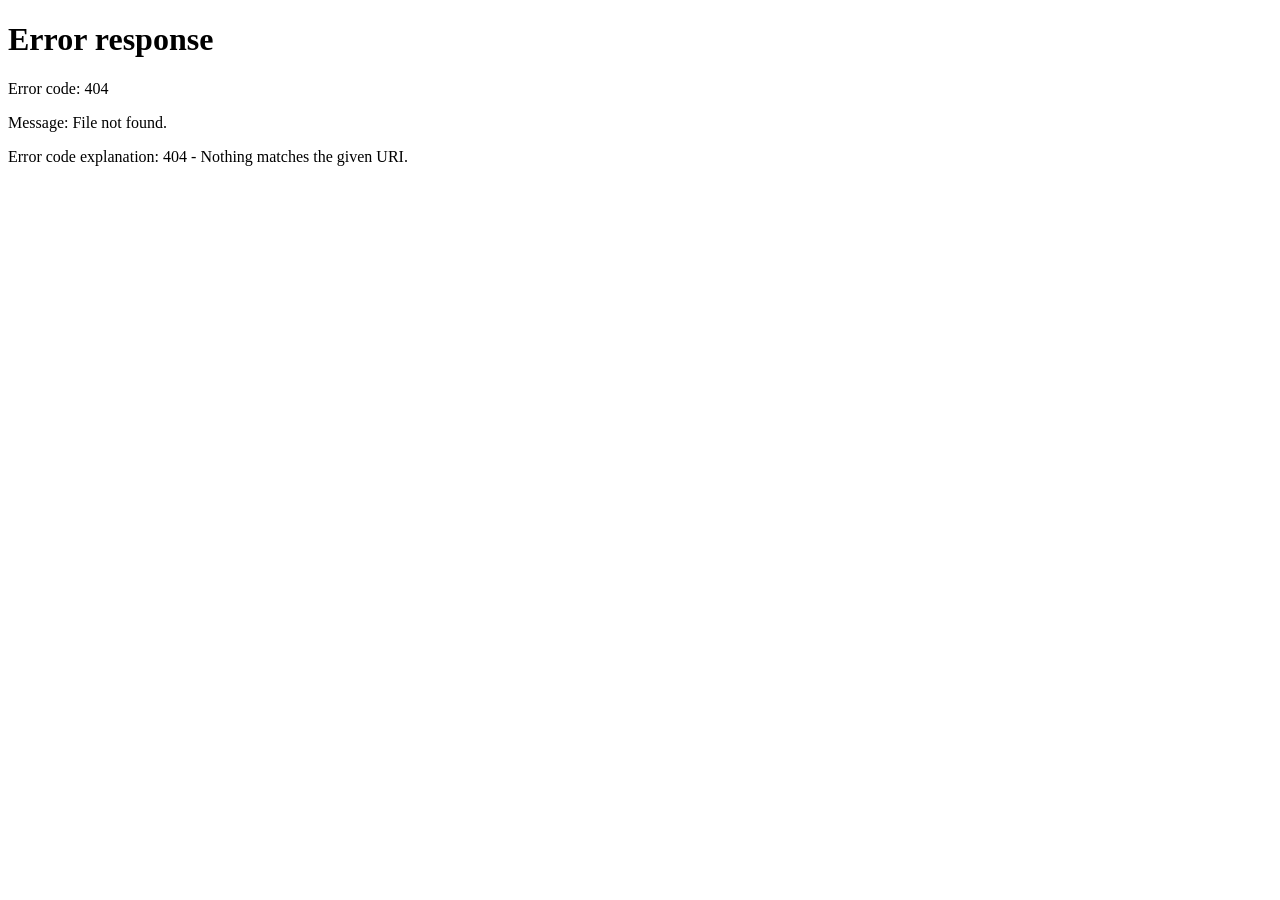
==== commit fb050be8: "chỉnh sửa lại phần giao diện" ====
--- a/hotel-management/src/main/resources/templates/index.html
+++ b/hotel-management/src/main/resources/templates/index.html
@@ -3,7 +3,7 @@
 <head>
     <meta charset="UTF-8">
     <meta name="viewport" content="width=device-width, initial-scale=1.0">
-    <title>Hệ Thống Quản Lý Khách Sạn - Dashboard & Testing</title>
+    <title>Hệ Thống Quản Lý Khách Sạn - Dashboard</title>
     <link href="https://fonts.googleapis.com/css2?family=Inter:wght@300;400;500;600;700&display=swap" rel="stylesheet">
     <style>
         :root {
@@ -18,6 +18,7 @@
             --accent-amber: #f59e0b;
             --accent-rose: #f43f5e;
             --accent-cyan: #06b6d4;
+            --accent-purple: #a855f7;
         }
 
         * {
@@ -36,7 +37,7 @@
         }
 
         header {
-            background: rgba(30, 41, 59, 0.8);
+            background: rgba(30, 41, 59, 0.9);
             backdrop-filter: blur(12px);
             border-bottom: 1px solid var(--card-border);
             padding: 1rem 2rem;
@@ -55,14 +56,14 @@
         }
 
         .logo-icon {
-            width: 40px;
-            height: 40px;
+            width: 42px;
+            height: 42px;
             background: linear-gradient(135deg, var(--primary), #818cf8);
             border-radius: 10px;
             display: flex;
             align-items: center;
             justify-content: center;
-            font-size: 20px;
+            font-size: 22px;
         }
 
         .logo-title h1 {
@@ -78,27 +79,42 @@
             color: var(--text-muted);
         }
 
-        .swagger-link {
-            background: rgba(255, 255, 255, 0.05);
+        .header-user-info {
+            display: flex;
+            align-items: center;
+            gap: 16px;
+        }
+
+        .user-badge {
+            background: rgba(255, 255, 255, 0.06);
             border: 1px solid var(--card-border);
-            color: var(--text-main);
-            padding: 8px 16px;
-            border-radius: 8px;
-            text-decoration: none;
+            padding: 6px 14px;
+            border-radius: 20px;
             font-size: 0.875rem;
-            transition: all 0.2s;
+            font-weight: 500;
             display: flex;
             align-items: center;
             gap: 8px;
         }
 
-        .swagger-link:hover {
-            background: var(--primary);
-            border-color: var(--primary);
+        .btn-logout {
+            background: rgba(244, 63, 94, 0.15);
+            color: var(--accent-rose);
+            border: 1px solid rgba(244, 63, 94, 0.3);
+            padding: 8px 16px;
+            border-radius: 8px;
+            font-weight: 600;
+            cursor: pointer;
+            font-size: 0.875rem;
+            transition: all 0.2s;
+        }
+
+        .btn-logout:hover {
+            background: rgba(244, 63, 94, 0.3);
         }
 
         .container {
-            max-width: 1300px;
+            max-width: 1350px;
             width: 100%;
             margin: 0 auto;
             padding: 2rem 1.5rem;
@@ -120,7 +136,7 @@
             color: var(--text-muted);
             padding: 10px 18px;
             font-weight: 500;
-            font-size: 0.95rem;
+            font-size: 0.92rem;
             border-radius: 8px;
             cursor: pointer;
             transition: all 0.2s;
@@ -202,47 +218,43 @@
             font-weight: 600;
             cursor: pointer;
             transition: all 0.2s;
-            display: flex;
-            align-items: center;
-            gap: 6px;
         }
 
         .btn-refresh:hover {
             background: rgba(255, 255, 255, 0.15);
         }
 
-        .btn-edit {
-            background: rgba(245, 158, 11, 0.15);
-            color: var(--accent-amber);
-            border: 1px solid rgba(245, 158, 11, 0.3);
+        .btn-action {
             padding: 6px 12px;
             border-radius: 6px;
             cursor: pointer;
             font-size: 0.85rem;
             font-weight: 500;
             transition: all 0.2s;
-            margin-right: 6px;
-        }
-
-        .btn-edit:hover {
-            background: rgba(245, 158, 11, 0.3);
-        }
+            margin-right: 4px;
+            border: 1px solid transparent;
+        }
+
+        .btn-edit {
+            background: rgba(245, 158, 11, 0.15);
+            color: var(--accent-amber);
+            border-color: rgba(245, 158, 11, 0.3);
+        }
+        .btn-edit:hover { background: rgba(245, 158, 11, 0.3); }
 
         .btn-delete {
             background: rgba(244, 63, 94, 0.15);
             color: var(--accent-rose);
-            border: 1px solid rgba(244, 63, 94, 0.3);
-            padding: 6px 12px;
-            border-radius: 6px;
-            cursor: pointer;
-            font-size: 0.85rem;
-            font-weight: 500;
-            transition: all 0.2s;
-        }
-
-        .btn-delete:hover {
-            background: rgba(244, 63, 94, 0.3);
-        }
+            border-color: rgba(244, 63, 94, 0.3);
+        }
+        .btn-delete:hover { background: rgba(244, 63, 94, 0.3); }
+
+        .btn-invoice {
+            background: rgba(168, 85, 247, 0.15);
+            color: var(--accent-purple);
+            border-color: rgba(168, 85, 247, 0.3);
+        }
+        .btn-invoice:hover { background: rgba(168, 85, 247, 0.3); }
 
         .table-card {
             background: var(--card-bg);
@@ -295,6 +307,47 @@
         .badge-warning { background: rgba(245, 158, 11, 0.15); color: var(--accent-amber); }
         .badge-danger { background: rgba(244, 63, 94, 0.15); color: var(--accent-rose); }
         .badge-info { background: rgba(6, 182, 212, 0.15); color: var(--accent-cyan); }
+        .badge-purple { background: rgba(168, 85, 247, 0.15); color: var(--accent-purple); }
+
+        /* DASHBOARD STAT CARDS */
+        .stats-grid {
+            display: grid;
+            grid-template-columns: repeat(auto-fit, minmax(240px, 1fr));
+            gap: 1.5rem;
+            margin-bottom: 2rem;
+        }
+
+        .stat-card {
+            background: var(--card-bg);
+            border: 1px solid var(--card-border);
+            border-radius: 14px;
+            padding: 1.5rem;
+            display: flex;
+            align-items: center;
+            gap: 16px;
+        }
+
+        .stat-icon {
+            width: 50px;
+            height: 50px;
+            border-radius: 12px;
+            display: flex;
+            align-items: center;
+            justify-content: center;
+            font-size: 24px;
+        }
+
+        .stat-info h4 {
+            font-size: 0.85rem;
+            color: var(--text-muted);
+            font-weight: 500;
+            margin-bottom: 4px;
+        }
+
+        .stat-info .value {
+            font-size: 1.4rem;
+            font-weight: 700;
+        }
 
         /* MODAL STYLES */
         .modal {
@@ -322,7 +375,7 @@
             border: 1px solid var(--card-border);
             border-radius: 16px;
             width: 100%;
-            max-width: 540px;
+            max-width: 580px;
             padding: 2rem;
             box-shadow: 0 25px 50px -12px rgba(0, 0, 0, 0.5);
             max-height: 90vh;
@@ -357,10 +410,6 @@
             font-size: 1.5rem;
             cursor: pointer;
             line-height: 1;
-        }
-
-        .modal-close:hover {
-            color: var(--text-main);
         }
 
         .form-group {
@@ -427,6 +476,38 @@
 
         .btn-save:hover {
             background: var(--primary-hover);
+        }
+
+        /* INVOICE CARD STYLES */
+        .invoice-box {
+            background: #0f172a;
+            border: 1px solid var(--card-border);
+            border-radius: 12px;
+            padding: 1.5rem;
+            margin-bottom: 1.5rem;
+        }
+
+        .invoice-row {
+            display: flex;
+            justify-content: space-between;
+            padding: 8px 0;
+            border-bottom: 1px dashed var(--card-border);
+            font-size: 0.92rem;
+        }
+
+        .invoice-row:last-child {
+            border-bottom: none;
+        }
+
+        .invoice-total {
+            font-size: 1.2rem;
+            font-weight: 700;
+            color: var(--accent-green);
+            padding-top: 12px;
+            margin-top: 8px;
+            border-top: 2px solid var(--card-border);
+            display: flex;
+            justify-content: space-between;
         }
 
         /* Toast notification */
@@ -451,15 +532,6 @@
             from { opacity: 0; transform: translateY(20px); }
             to { opacity: 1; transform: translateY(0); }
         }
-
-        footer {
-            border-top: 1px solid var(--card-border);
-            text-align: center;
-            padding: 1.5rem;
-            color: var(--text-muted);
-            font-size: 0.85rem;
-            margin-top: 2rem;
-        }
     </style>
 </head>
 <body>
@@ -469,25 +541,30 @@
             <div class="logo-icon">🏨</div>
             <div class="logo-title">
                 <h1>Hotel Management Dashboard</h1>
-                <p>Hệ Thống Quản Lý Khách Sạn - Kiểm Thử Trực Tiếp CRUD</p>
+                <p>Hệ Thống Quản Lý Khách Sạn - Quản Lý & Thống Kê</p>
             </div>
         </div>
 
-        <a href="/swagger-ui.html" target="_blank" class="swagger-link">
-            📖 OpenAPI / Swagger Docs
-        </a>
+        <div class="header-user-info">
+            <div class="user-badge" id="currentUserBadge">
+                <span>👤 Đang tải...</span>
+            </div>
+            <button class="btn-logout" onclick="logout()">🚪 Đăng Xuất</button>
+        </div>
     </header>
 
     <div class="container">
         <!-- NAV TABS -->
         <div class="nav-tabs">
-            <button class="tab-btn active" onclick="switchTab(event, 'rooms')">🏨 Danh Sách Phòng (/api/phong)</button>
-            <button class="tab-btn" onclick="switchTab(event, 'roomtypes')">🏷️ Loại Phòng (/api/room-types)</button>
-            <button class="tab-btn" onclick="switchTab(event, 'customers')">👤 Khách Hàng (/api/customers)</button>
-            <button class="tab-btn" onclick="switchTab(event, 'bookings')">📅 Đặt Phòng (/api/bookings)</button>
-            <button class="tab-btn" onclick="switchTab(event, 'services')">🛎️ Dịch Vụ (/api/services)</button>
-            <button class="tab-btn" onclick="switchTab(event, 'payments')">💳 Thanh Toán (/api/payments)</button>
-            <button class="tab-btn" onclick="switchTab(event, 'users')">🔑 Người Dùng (/api/users)</button>
+            <button class="tab-btn active" onclick="switchTab(event, 'rooms')">🏨 Danh Sách Phòng</button>
+            <button class="tab-btn" onclick="switchTab(event, 'roomtypes')">🏷️ Loại Phòng</button>
+            <button class="tab-btn" onclick="switchTab(event, 'customers')">👤 Khách Hàng</button>
+            <button class="tab-btn" onclick="switchTab(event, 'bookings')">📅 Đặt Phòng</button>
+            <button class="tab-btn" onclick="switchTab(event, 'bookingservices')">🛎️ Chi Tiết Dịch Vụ</button>
+            <button class="tab-btn" onclick="switchTab(event, 'services')">📦 Dịch Vụ Khách Sạn</button>
+            <button class="tab-btn" onclick="switchTab(event, 'payments')">💳 Thanh Toán</button>
+            <button class="tab-btn admin-only" id="usersTabBtn" onclick="switchTab(event, 'users')">🔑 Tài Khoản hệ thống</button>
+            <button class="tab-btn admin-only" id="revenueTabBtn" onclick="switchTab(event, 'revenue')">📊 Doanh Thu & Thống Kê</button>
         </div>
 
         <!-- 1. PHÒNG -->
@@ -507,7 +584,7 @@
                             <th>Số Phòng</th>
                             <th>Tầng</th>
                             <th>Trạng Thái</th>
-                            <th>Loại Phòng</th>
+                            <th>Loại Phòng & Giá</th>
                             <th>Chức năng</th>
                         </tr>
                     </thead>
@@ -533,7 +610,7 @@
                         <tr>
                             <th>ID</th>
                             <th>Tên Loại Phòng</th>
-                            <th>Giá Phòng (VNĐ)</th>
+                            <th>Giá Phòng (VNĐ / Đêm)</th>
                             <th>Sức Chứa (Người)</th>
                             <th>Mô Tả</th>
                             <th>Chức năng</th>
@@ -589,28 +666,59 @@
                     <thead>
                         <tr>
                             <th>ID Đặt</th>
-                            <th>Khách Hàng</th>
+                            <th>Tên Người Đặt</th>
                             <th>Số Phòng</th>
+                            <th>Trạng Thái Phòng</th>
                             <th>Ngày Nhận</th>
                             <th>Ngày Trả</th>
                             <th>Số Khách</th>
-                            <th>Trạng Thái</th>
+                            <th>Trạng Thái Đặt</th>
                             <th>Chức năng</th>
                         </tr>
                     </thead>
                     <tbody id="bookings-tbody">
+                        <tr><td colspan="9" style="text-align: center; color: var(--text-muted);">Đang tải dữ liệu...</td></tr>
+                    </tbody>
+                </table>
+            </div>
+        </div>
+
+        <!-- 5. CHI TIẾT DỊCH VỤ ĐẶT PHÒNG (BOOKING SERVICES) -->
+        <div id="bookingservices" class="tab-content">
+            <div class="section-header">
+                <div class="section-title">Danh Sách Chi Tiết Dịch Vụ Đặt Phòng</div>
+                <div class="header-actions">
+                    <button class="btn-add" onclick="openAddBookingServiceModal()">➕ Thêm dịch vụ cho đơn</button>
+                    <button class="btn-refresh" onclick="loadBookingServices()">🔄 Làm mới</button>
+                </div>
+            </div>
+            <div class="table-card">
+                <table>
+                    <thead>
+                        <tr>
+                            <th>ID</th>
+                            <th>Mã Đặt Phòng</th>
+                            <th>Khách Hàng</th>
+                            <th>Tên Dịch Vụ</th>
+                            <th>Đơn Giá</th>
+                            <th>Số Lượng</th>
+                            <th>Thành Tiền</th>
+                            <th>Chức năng</th>
+                        </tr>
+                    </thead>
+                    <tbody id="bookingservices-tbody">
                         <tr><td colspan="8" style="text-align: center; color: var(--text-muted);">Đang tải dữ liệu...</td></tr>
                     </tbody>
                 </table>
             </div>
         </div>
 
-        <!-- 5. DỊCH VỤ -->
+        <!-- 6. DỊCH VỤ KHÁCH SẠN -->
         <div id="services" class="tab-content">
             <div class="section-header">
                 <div class="section-title">Danh Sách Dịch Vụ Khách Sạn</div>
                 <div class="header-actions">
-                    <button class="btn-add" onclick="openAddServiceModal()">➕ Thêm dịch vụ</button>
+                    <button class="btn-add" onclick="openAddServiceModal()">➕ Thêm dịch vụ mới</button>
                     <button class="btn-refresh" onclick="loadServices()">🔄 Làm mới</button>
                 </div>
             </div>
@@ -632,7 +740,7 @@
             </div>
         </div>
 
-        <!-- 6. THANH TOÁN -->
+        <!-- 7. THANH TOÁN -->
         <div id="payments" class="tab-content">
             <div class="section-header">
                 <div class="section-title">Lịch Sử Thanh Toán</div>
@@ -646,8 +754,9 @@
                     <thead>
                         <tr>
                             <th>ID Giao Dịch</th>
-                            <th>ID Đặt Phòng</th>
-                            <th>Số Tiền</th>
+                            <th>Mã Đặt Phòng</th>
+                            <th>Tên Khách Hàng</th>
+                            <th>Số Tiền (VNĐ)</th>
                             <th>Phương Thức</th>
                             <th>Ngày Thanh Toán</th>
                             <th>Trạng Thái</th>
@@ -655,18 +764,18 @@
                         </tr>
                     </thead>
                     <tbody id="payments-tbody">
-                        <tr><td colspan="7" style="text-align: center; color: var(--text-muted);">Đang tải dữ liệu...</td></tr>
+                        <tr><td colspan="8" style="text-align: center; color: var(--text-muted);">Đang tải dữ liệu...</td></tr>
                     </tbody>
                 </table>
             </div>
         </div>
 
-        <!-- 7. NGƯỜI DÙNG -->
+        <!-- 8. NGƯỜI DÙNG (CHỈ ADMIN) -->
         <div id="users" class="tab-content">
             <div class="section-header">
-                <div class="section-title">Danh Sách Tài Khoản Hệ Thống</div>
+                <div class="section-title">Danh Sách Tài Khoản Hệ Thống (Lễ Tân / Admin)</div>
                 <div class="header-actions">
-                    <button class="btn-add" onclick="openAddUserModal()">➕ Thêm tài khoản</button>
+                    <button class="btn-add" onclick="openAddUserModal()">➕ Thêm tài khoản Lễ tân / Admin</button>
                     <button class="btn-refresh" onclick="loadUsers()">🔄 Làm mới</button>
                 </div>
             </div>
@@ -687,6 +796,110 @@
                 </table>
             </div>
         </div>
+
+        <!-- 9. DOANH THU & THỐNG KÊ (CHỈ ADMIN THẤY) -->
+        <div id="revenue" class="tab-content">
+            <div class="section-header">
+                <div class="section-title">📊 Thống Kê Doanh Thu Khách Sạn (Chỉ Admin)</div>
+                <div class="header-actions">
+                    <button class="btn-refresh" onclick="loadRevenueReport()">🔄 Cập nhật số liệu</button>
+                </div>
+            </div>
+
+            <!-- BỘ LỌC NGÀY THÁNG -->
+            <div style="background: var(--card-bg); border: 1px solid var(--card-border); border-radius: 12px; padding: 1.2rem; margin-bottom: 1.5rem; display: flex; gap: 16px; align-items: center; flex-wrap: wrap;">
+                <div style="font-weight: 600; color: var(--text-main);">📅 Lọc số liệu doanh thu:</div>
+                <div style="display: flex; align-items: center; gap: 8px;">
+                    <label style="font-size: 0.85rem; color: var(--text-muted);">Từ ngày:</label>
+                    <input type="date" id="revenueStartDate" class="form-control" style="width: auto; padding: 6px 12px;" onchange="filterRevenueByDate()">
+                </div>
+                <div style="display: flex; align-items: center; gap: 8px;">
+                    <label style="font-size: 0.85rem; color: var(--text-muted);">Đến ngày:</label>
+                    <input type="date" id="revenueEndDate" class="form-control" style="width: auto; padding: 6px 12px;" onchange="filterRevenueByDate()">
+                </div>
+                <button class="btn-action btn-edit" style="padding: 8px 16px;" onclick="resetRevenueFilter()">Tất cả</button>
+                <button class="btn-action btn-invoice" style="padding: 8px 16px;" onclick="filterRevenueToday()">Hôm nay</button>
+            </div>
+
+            <!-- THỐNG KÊ TỔNG QUAN -->
+            <div class="stats-grid">
+                <div class="stat-card">
+                    <div class="stat-icon" style="background: rgba(16, 185, 129, 0.15); color: var(--accent-green);">💰</div>
+                    <div class="stat-info">
+                        <h4>TỔNG DOANH THU (ĐÃ THU)</h4>
+                        <div class="value" id="statTotalRevenue">0 VNĐ</div>
+                    </div>
+                </div>
+
+                <div class="stat-card">
+                    <div class="stat-icon" style="background: rgba(6, 182, 212, 0.15); color: var(--accent-cyan);">📅</div>
+                    <div class="stat-info">
+                        <h4>DOANH THU HÔM NAY</h4>
+                        <div class="value" id="statTodayRevenue">0 VNĐ</div>
+                    </div>
+                </div>
+
+                <div class="stat-card">
+                    <div class="stat-icon" style="background: rgba(245, 158, 11, 0.15); color: var(--accent-amber);">🏆</div>
+                    <div class="stat-info">
+                        <h4>NGÀY CAO NHẤT</h4>
+                        <div class="value" id="statPeakDay" style="font-size: 1.1rem;">Chưa có</div>
+                    </div>
+                </div>
+
+                <div class="stat-card">
+                    <div class="stat-icon" style="background: rgba(168, 85, 247, 0.15); color: var(--accent-purple);">🏨</div>
+                    <div class="stat-info">
+                        <h4>TỔNG ĐƠN ĐÃ THU</h4>
+                        <div class="value" id="statPaidCount">0 đơn</div>
+                    </div>
+                </div>
+            </div>
+
+            <!-- BẢNG THỐNG KÊ GOM THEO NGÀY (USER REQUESTED TABLE) -->
+            <div class="section-title" style="margin-bottom: 1rem; color: var(--accent-green);">📈 Bảng Thống Kê Tổng Số Tiền Kiếm Được Gom Theo Ngày</div>
+            <div class="table-card" style="margin-bottom: 2rem;">
+                <table>
+                    <thead>
+                        <tr>
+                            <th>Ngày Giao Dịch</th>
+                            <th>Số Lượng Đơn</th>
+                            <th>Tiền Mặt (CASH)</th>
+                            <th>Chuyển Khoản (BANKING)</th>
+                            <th>Quẹt Thẻ (CARD)</th>
+                            <th>TỔNG DOANH THU NGÀY ĐÓ</th>
+                            <th>Danh Sách Khách Hàng & Phòng Trong Ngày</th>
+                        </tr>
+                    </thead>
+                    <tbody id="daily-revenue-tbody">
+                        <tr><td colspan="7" style="text-align:center;">Đang tính toán số liệu doanh thu theo ngày...</td></tr>
+                    </tbody>
+                </table>
+            </div>
+
+            <!-- BẢNG CHI TIẾT CÁC GIAO DỊCH -->
+            <div class="section-title" style="margin-bottom: 1rem;">🧾 Chi Tiết Các Giao Dịch Thanh Toán Cụ Thể</div>
+            <div class="table-card">
+                <table>
+                    <thead>
+                        <tr>
+                            <th>Mã GD</th>
+                            <th>Mã Đặt</th>
+                            <th>Khách Hàng</th>
+                            <th>Số Phòng</th>
+                            <th>Số Tiền</th>
+                            <th>Phương Thức</th>
+                            <th>Ngày Thanh Toán</th>
+                            <th>Trạng Thái</th>
+                        </tr>
+                    </thead>
+                    <tbody id="revenue-tbody">
+                        <tr><td colspan="8" style="text-align:center;">Đang tính toán...</td></tr>
+                    </tbody>
+                </table>
+            </div>
+        </div>
+
     </div>
 
     <!-- MODAL PHÒNG -->
@@ -699,24 +912,24 @@
             <form id="roomForm" onsubmit="saveRoom(event)">
                 <input type="hidden" id="roomId">
                 <div class="form-group">
-                    <label>Số Phòng *</label>
-                    <input type="text" id="roomNumber" class="form-control" required placeholder="Ví dụ: P101">
-                </div>
-                <div class="form-group">
-                    <label>Tầng *</label>
-                    <input type="text" id="roomFloor" class="form-control" required placeholder="Ví dụ: 1">
+                    <label>Số Phòng</label>
+                    <input type="text" id="roomNumber" class="form-control" placeholder="VD: 101" required>
+                </div>
+                <div class="form-group">
+                    <label>Tầng</label>
+                    <input type="text" id="floor" class="form-control" placeholder="VD: 1" required>
                 </div>
                 <div class="form-group">
                     <label>Trạng Thái</label>
-                    <select id="roomStatus" class="form-control">
-                        <option value="Trống">Trống</option>
-                        <option value="Đã đặt">Đã đặt</option>
-                        <option value="Bảo trì">Bảo trì</option>
+                    <select id="roomStatus" class="form-control" required>
+                        <option value="AVAILABLE">Trống (AVAILABLE)</option>
+                        <option value="OCCUPIED">Đang có khách (OCCUPIED)</option>
+                        <option value="MAINTENANCE">Bảo trì (MAINTENANCE)</option>
                     </select>
                 </div>
                 <div class="form-group">
                     <label>Loại Phòng</label>
-                    <select id="roomTypeId" class="form-control">
+                    <select id="roomTypeId" class="form-control" required>
                         <option value="">-- Chọn Loại Phòng --</option>
                     </select>
                 </div>
@@ -738,20 +951,20 @@
             <form id="roomTypeForm" onsubmit="saveRoomType(event)">
                 <input type="hidden" id="roomTypeIdInput">
                 <div class="form-group">
-                    <label>Tên Loại Phòng *</label>
-                    <input type="text" id="typeName" class="form-control" required placeholder="Ví dụ: Phòng VIP Single">
-                </div>
-                <div class="form-group">
-                    <label>Giá Phòng (VNĐ) *</label>
-                    <input type="number" step="1000" id="price" class="form-control" required placeholder="Ví dụ: 500000">
-                </div>
-                <div class="form-group">
-                    <label>Sức Chứa (Người) *</label>
-                    <input type="number" id="capacity" class="form-control" required placeholder="Ví dụ: 2">
+                    <label>Tên Loại Phòng</label>
+                    <input type="text" id="typeName" class="form-control" placeholder="VD: Phòng Đơn VIP" required>
+                </div>
+                <div class="form-group">
+                    <label>Giá Phòng (VNĐ / Đêm)</label>
+                    <input type="number" id="price" class="form-control" placeholder="VD: 500000" required>
+                </div>
+                <div class="form-group">
+                    <label>Sức Chứa (Người)</label>
+                    <input type="number" id="capacity" class="form-control" placeholder="VD: 2" required>
                 </div>
                 <div class="form-group">
                     <label>Mô Tả</label>
-                    <textarea id="roomTypeDescription" class="form-control" placeholder="Mô tả chi tiết phòng..."></textarea>
+                    <textarea id="roomTypeDescription" class="form-control" placeholder="Mô tả loại phòng"></textarea>
                 </div>
                 <div class="modal-footer">
                     <button type="button" class="btn-cancel" onclick="closeModal('roomTypeModal')">Hủy</button>
@@ -771,24 +984,24 @@
             <form id="customerForm" onsubmit="saveCustomer(event)">
                 <input type="hidden" id="customerId">
                 <div class="form-group">
-                    <label>Họ và Tên *</label>
-                    <input type="text" id="customerFullName" class="form-control" required placeholder="Ví dụ: Nguyễn Văn A">
-                </div>
-                <div class="form-group">
-                    <label>Email *</label>
-                    <input type="email" id="customerEmail" class="form-control" required placeholder="nguyenvana@gmail.com">
-                </div>
-                <div class="form-group">
-                    <label>Số Điện Thoại *</label>
-                    <input type="text" id="customerPhone" class="form-control" required placeholder="0901234567">
-                </div>
-                <div class="form-group">
-                    <label>Số CCCD / CMND *</label>
-                    <input type="text" id="customerIdentity" class="form-control" required placeholder="012345678901">
+                    <label>Họ và Tên</label>
+                    <input type="text" id="customerFullName" class="form-control" placeholder="VD: Nguyễn Văn A" required>
+                </div>
+                <div class="form-group">
+                    <label>Email</label>
+                    <input type="email" id="customerEmail" class="form-control" placeholder="nguyenvana@gmail.com" required>
+                </div>
+                <div class="form-group">
+                    <label>Số Điện Thoại</label>
+                    <input type="text" id="customerPhone" class="form-control" placeholder="0901234567" required>
+                </div>
+                <div class="form-group">
+                    <label>Số CCCD / CMND</label>
+                    <input type="text" id="customerIdentity" class="form-control" placeholder="001099123456" required>
                 </div>
                 <div class="form-group">
                     <label>Địa Chỉ</label>
-                    <input type="text" id="customerAddress" class="form-control" placeholder="Hà Nội, Việt Nam">
+                    <input type="text" id="customerAddress" class="form-control" placeholder="Hà Nội">
                 </div>
                 <div class="modal-footer">
                     <button type="button" class="btn-cancel" onclick="closeModal('customerModal')">Hủy</button>
@@ -808,37 +1021,36 @@
             <form id="bookingForm" onsubmit="saveBooking(event)">
                 <input type="hidden" id="bookingId">
                 <div class="form-group">
-                    <label>Khách Hàng *</label>
+                    <label>Khách Hàng</label>
                     <select id="bookingCustomerId" class="form-control" required>
                         <option value="">-- Chọn Khách Hàng --</option>
                     </select>
                 </div>
                 <div class="form-group">
-                    <label>Phòng *</label>
+                    <label>Phòng</label>
                     <select id="bookingRoomId" class="form-control" required>
                         <option value="">-- Chọn Phòng --</option>
                     </select>
                 </div>
                 <div class="form-group">
-                    <label>Ngày Nhận *</label>
+                    <label>Ngày Nhận Phòng (Check-in)</label>
                     <input type="date" id="checkInDate" class="form-control" required>
                 </div>
                 <div class="form-group">
-                    <label>Ngày Trả *</label>
+                    <label>Ngày Trả Phòng (Check-out)</label>
                     <input type="date" id="checkOutDate" class="form-control" required>
                 </div>
                 <div class="form-group">
-                    <label>Số Khách *</label>
-                    <input type="number" id="numberOfGuests" class="form-control" required value="1" min="1">
-                </div>
-                <div class="form-group">
-                    <label>Trạng Thái</label>
-                    <select id="bookingStatus" class="form-control">
-                        <option value="Đang chờ">Đang chờ</option>
-                        <option value="Đã xác nhận">Đã xác nhận</option>
-                        <option value="Đã nhận phòng">Đã nhận phòng</option>
-                        <option value="Đã trả phòng">Đã trả phòng</option>
-                        <option value="Đã hủy">Đã hủy</option>
+                    <label>Số Lượng Khách</label>
+                    <input type="number" id="numberOfGuests" class="form-control" min="1" value="1" required>
+                </div>
+                <div class="form-group">
+                    <label>Trạng Thái Đặt Phòng</label>
+                    <select id="bookingStatus" class="form-control" required>
+                        <option value="CONFIRMED">Đã xác nhận (CONFIRMED)</option>
+                        <option value="CHECKED_IN">Đã nhận phòng (CHECKED_IN)</option>
+                        <option value="CHECKED_OUT">Đã trả phòng (CHECKED_OUT)</option>
+                        <option value="CANCELLED">Đã hủy (CANCELLED)</option>
                     </select>
                 </div>
                 <div class="modal-footer">
@@ -849,7 +1061,40 @@
         </div>
     </div>
 
-    <!-- MODAL DỊCH VỤ -->
+    <!-- MODAL CHI TIẾT DỊCH VỤ (BOOKING SERVICE) -->
+    <div id="bookingServiceModal" class="modal">
+        <div class="modal-content">
+            <div class="modal-header">
+                <div class="modal-title" id="bsModalTitle">Thêm Dịch Vụ Cho Đơn Đặt Phòng</div>
+                <button class="modal-close" onclick="closeModal('bookingServiceModal')">&times;</button>
+            </div>
+            <form id="bsForm" onsubmit="saveBookingService(event)">
+                <input type="hidden" id="bsId">
+                <div class="form-group">
+                    <label>Đơn Đặt Phòng</label>
+                    <select id="bsBookingId" class="form-control" required>
+                        <option value="">-- Chọn Đơn Đặt Phòng --</option>
+                    </select>
+                </div>
+                <div class="form-group">
+                    <label>Dịch Vụ Khách Sạn</label>
+                    <select id="bsServiceId" class="form-control" required>
+                        <option value="">-- Chọn Dịch Vụ --</option>
+                    </select>
+                </div>
+                <div class="form-group">
+                    <label>Số Lượng Sử Dụng</label>
+                    <input type="number" id="bsQuantity" class="form-control" min="1" value="1" required>
+                </div>
+                <div class="modal-footer">
+                    <button type="button" class="btn-cancel" onclick="closeModal('bookingServiceModal')">Hủy</button>
+                    <button type="submit" class="btn-save">Lưu lại</button>
+                </div>
+            </form>
+        </div>
+    </div>
+
+    <!-- MODAL DỊCH VỤ KHÁCH SẠN -->
     <div id="serviceModal" class="modal">
         <div class="modal-content">
             <div class="modal-header">
@@ -859,16 +1104,16 @@
             <form id="serviceForm" onsubmit="saveService(event)">
                 <input type="hidden" id="serviceId">
                 <div class="form-group">
-                    <label>Tên Dịch Vụ *</label>
-                    <input type="text" id="serviceName" class="form-control" required placeholder="Ví dụ: Giặt ủi cao cấp">
-                </div>
-                <div class="form-group">
-                    <label>Đơn Giá (VNĐ) *</label>
-                    <input type="number" step="1000" id="servicePrice" class="form-control" required placeholder="Ví dụ: 50000">
+                    <label>Tên Dịch Vụ</label>
+                    <input type="text" id="serviceName" class="form-control" placeholder="VD: Giặt ủi" required>
+                </div>
+                <div class="form-group">
+                    <label>Đơn Giá (VNĐ)</label>
+                    <input type="number" id="servicePrice" class="form-control" placeholder="50000" required>
                 </div>
                 <div class="form-group">
                     <label>Mô Tả</label>
-                    <textarea id="serviceDescription" class="form-control" placeholder="Mô tả dịch vụ..."></textarea>
+                    <textarea id="serviceDescription" class="form-control" placeholder="Mô tả dịch vụ"></textarea>
                 </div>
                 <div class="modal-footer">
                     <button type="button" class="btn-cancel" onclick="closeModal('serviceModal')">Hủy</button>
@@ -888,33 +1133,32 @@
             <form id="paymentForm" onsubmit="savePayment(event)">
                 <input type="hidden" id="paymentId">
                 <div class="form-group">
-                    <label>Đơn Đặt Phòng (ID) *</label>
+                    <label>Đơn Đặt Phòng</label>
                     <select id="paymentBookingId" class="form-control" required>
                         <option value="">-- Chọn Đơn Đặt Phòng --</option>
                     </select>
                 </div>
                 <div class="form-group">
-                    <label>Số Tiền (VNĐ) *</label>
-                    <input type="number" step="1000" id="paymentAmount" class="form-control" required placeholder="Ví dụ: 1200000">
-                </div>
-                <div class="form-group">
-                    <label>Phương Thức Thanh Toán *</label>
-                    <select id="paymentMethod" class="form-control">
-                        <option value="Tiền mặt">Tiền mặt</option>
-                        <option value="Chuyển khoản">Chuyển khoản</option>
-                        <option value="Thẻ tín dụng">Thẻ tín dụng</option>
+                    <label>Số Tiền Thanh Toán (VNĐ)</label>
+                    <input type="number" id="paymentAmount" class="form-control" placeholder="VD: 1500000" required>
+                </div>
+                <div class="form-group">
+                    <label>Phương Thức Thanh Toán</label>
+                    <select id="paymentMethod" class="form-control" required>
+                        <option value="CASH">Tiền mặt (CASH)</option>
+                        <option value="BANKING">Chuyển khoản (BANKING)</option>
+                        <option value="CARD">Quẹt thẻ (CARD)</option>
                     </select>
                 </div>
                 <div class="form-group">
-                    <label>Ngày Thanh Toán *</label>
+                    <label>Ngày Thanh Toán</label>
                     <input type="date" id="paymentDate" class="form-control" required>
                 </div>
                 <div class="form-group">
                     <label>Trạng Thái Thanh Toán</label>
-                    <select id="paymentStatus" class="form-control">
-                        <option value="Đã thanh toán">Đã thanh toán</option>
-                        <option value="Chưa thanh toán">Chưa thanh toán</option>
-                        <option value="Đã hoàn tiền">Đã hoàn tiền</option>
+                    <select id="paymentStatus" class="form-control" required>
+                        <option value="PAID">Đã thanh toán (PAID)</option>
+                        <option value="UNPAID">Chưa thanh toán (UNPAID)</option>
                     </select>
                 </div>
                 <div class="modal-footer">
@@ -925,7 +1169,24 @@
         </div>
     </div>
 
-    <!-- MODAL NGƯỜI DÙNG -->
+    <!-- MODAL HÓA ĐƠN XEM VÀ XÁC NHẬN THANH TOÁN (INVOICE) -->
+    <div id="invoiceModal" class="modal">
+        <div class="modal-content" style="max-width: 650px;">
+            <div class="modal-header">
+                <div class="modal-title">🧾 Hóa Đơn & Tính Tiền Đặt Phòng</div>
+                <button class="modal-close" onclick="closeModal('invoiceModal')">&times;</button>
+            </div>
+            <div id="invoiceBody">
+                <div style="text-align:center; padding: 2rem;">Đang tính toán hóa đơn...</div>
+            </div>
+            <div class="modal-footer">
+                <button type="button" class="btn-cancel" onclick="closeModal('invoiceModal')">Đóng</button>
+                <button type="button" id="btnConfirmPay" class="btn-save" style="background: var(--accent-green);" onclick="confirmCheckoutPayment()">✅ Xác Nhận Thanh Toán</button>
+            </div>
+        </div>
+    </div>
+
+    <!-- MODAL TÀI KHOẢN NGƯỜI DÙNG (CHỈ ADMIN) -->
     <div id="userModal" class="modal">
         <div class="modal-content">
             <div class="modal-header">
@@ -935,110 +1196,148 @@
             <form id="userForm" onsubmit="saveUser(event)">
                 <input type="hidden" id="userId">
                 <div class="form-group">
-                    <label>Tên Đăng Nhập *</label>
-                    <input type="text" id="username" class="form-control" required placeholder="admin">
-                </div>
-                <div class="form-group">
-                    <label>Mật Khẩu *</label>
-                    <input type="password" id="userPassword" class="form-control" required placeholder="******">
-                </div>
-                <div class="form-group">
-                    <label>Họ và Tên *</label>
-                    <input type="text" id="userFullName" class="form-control" required placeholder="Quản trị viên">
-                </div>
-                <div class="form-group">
-                    <label>Vai Trò (Role) *</label>
-                    <select id="userRole" class="form-control">
-                        <option value="ADMIN">ADMIN</option>
-                        <option value="STAFF">STAFF</option>
-                        <option value="MANAGER">MANAGER</option>
+                    <label>Tên Đăng Nhập</label>
+                    <input type="text" id="username" class="form-control" placeholder="receptionist01" required>
+                </div>
+                <div class="form-group">
+                    <label>Mật Khẩu</label>
+                    <input type="password" id="userPassword" class="form-control" placeholder="123456" required>
+                </div>
+                <div class="form-group">
+                    <label>Họ và Tên Nhân Viên</label>
+                    <input type="text" id="userFullName" class="form-control" placeholder="Nguyễn Văn B" required>
+                </div>
+                <div class="form-group">
+                    <label>Vai Trò (Role)</label>
+                    <select id="userRole" class="form-control" required>
+                        <option value="RECEPTIONIST">Lễ Tân (RECEPTIONIST)</option>
+                        <option value="ADMIN">Quản Trị Viên (ADMIN)</option>
+                        <option value="MANAGER">Quản Lý (MANAGER)</option>
+                        <option value="STAFF">Nhân Viên (STAFF)</option>
                     </select>
                 </div>
                 <div class="modal-footer">
                     <button type="button" class="btn-cancel" onclick="closeModal('userModal')">Hủy</button>
-                    <button type="submit" class="btn-save">Lưu lại</button>
+                    <button type="submit" class="btn-save">Lưu tài khoản</button>
                 </div>
             </form>
         </div>
     </div>
 
-    <!-- TOAST NOTIFICATION -->
-    <div id="toast">
-        <span id="toastIcon">✅</span>
-        <span id="toastMessage">Thao tác thành công!</span>
-    </div>
-
-    <footer>
-        Dự án Quản Lý Khách Sạn - Spring Boot REST API & MySQL Database Dashboard
-    </footer>
+    <div id="toast">🔔 Notification</div>
 
     <script>
-        // Utilities & Helper Functions
+        let currentUser = null;
+        let activeInvoiceBooking = null;
+        let allPaymentsData = [];
+
+        // HELPER HÀM ĐỊNH DẠNG SẠCH TRÁNH LẶP TỪ ("Tầng Tầng 1" -> "Tầng 1", "Phòng Phòng 101" -> "Phòng 101")
+        function formatFloor(floor) {
+            if (!floor) return 'N/A';
+            let str = String(floor).replace(/^(Tầng\s*)+/gi, '').trim();
+            return `Tầng ${str}`;
+        }
+
+        function formatRoomNumber(num) {
+            if (!num) return 'N/A';
+            let str = String(num).replace(/^(Phòng\s*)+/gi, '').trim();
+            return `Phòng ${str}`;
+        }
+
+        function formatBookingId(id) {
+            if (!id) return 'N/A';
+            let str = String(id).replace(/^(#|Đơn\s*#?)+/gi, '').trim();
+            return `#${str}`;
+        }
+
+        function formatCurrency(amount) {
+            if (amount == null) return "0 VNĐ";
+            return new Intl.NumberFormat('vi-VN', { style: 'currency', currency: 'VND' }).format(amount);
+        }
+
+        function roomStatusBadge(status) {
+            if (status === 'AVAILABLE' || status === 'Trống') return '<span class="badge badge-success">Trống</span>';
+            if (status === 'OCCUPIED' || status === 'Đang ở') return '<span class="badge badge-warning">Đang có khách</span>';
+            if (status === 'MAINTENANCE' || status === 'Bảo trì') return '<span class="badge badge-danger">Bảo trì</span>';
+            return `<span class="badge badge-info">${status || 'Chưa rõ'}</span>`;
+        }
+
+        function bookingBadgeClass(status) {
+            if (status === 'CONFIRMED' || status === 'Đã xác nhận') return 'badge-info';
+            if (status === 'CHECKED_IN' || status === 'Đã nhận phòng') return 'badge-warning';
+            if (status === 'CHECKED_OUT' || status === 'Đã trả phòng') return 'badge-success';
+            return 'badge-danger';
+        }
+
+        // KIỂM TRA ĐĂNG NHẬP & PHÂN QUYỀN CHẶT CHẼ CHỈ ADMIN XEM DOANH THU & NGƯỜI DÙNG
+        window.addEventListener('DOMContentLoaded', () => {
+            const userStr = sessionStorage.getItem("currentUser");
+            if (!userStr) {
+                window.location.href = "/login";
+                return;
+            }
+            currentUser = JSON.parse(userStr);
+
+            const badge = document.getElementById("currentUserBadge");
+            const roleBadgeClass = currentUser.role === 'ADMIN' ? 'badge-danger' : 'badge-info';
+            badge.innerHTML = `<span>👤 ${currentUser.fullName}</span> <span class="badge ${roleBadgeClass}">${currentUser.role}</span>`;
+
+            // Nếu không phải ADMIN hoặc MANAGER, ẩn hoàn toàn các tab admin
+            if (currentUser.role !== 'ADMIN' && currentUser.role !== 'MANAGER') {
+                document.querySelectorAll('.admin-only').forEach(el => el.style.display = 'none');
+            }
+
+            loadRooms();
+        });
+
+        function logout() {
+            sessionStorage.removeItem("currentUser");
+            window.location.href = "/login";
+        }
+
         function switchTab(evt, tabId) {
-            document.querySelectorAll('.tab-btn').forEach(btn => btn.classList.remove('active'));
-            document.querySelectorAll('.tab-content').forEach(content => content.classList.remove('active'));
-
+            // Bảo vệ bằng phân quyền: Lễ tân không thể chuyển vào tab users hoặc revenue
+            if ((tabId === 'users' || tabId === 'revenue') && (currentUser.role !== 'ADMIN' && currentUser.role !== 'MANAGER')) {
+                showToast("Bạn không có quyền truy cập chức năng Admin này!", true);
+                return;
+            }
+
+            document.querySelectorAll('.tab-content').forEach(el => el.classList.remove('active'));
+            document.querySelectorAll('.tab-btn').forEach(el => el.classList.remove('active'));
+
+            document.getElementById(tabId).classList.add('active');
             evt.currentTarget.classList.add('active');
-            document.getElementById(tabId).classList.add('active');
 
             if (tabId === 'rooms') loadRooms();
-            if (tabId === 'roomtypes') loadRoomTypes();
-            if (tabId === 'customers') loadCustomers();
-            if (tabId === 'bookings') loadBookings();
-            if (tabId === 'services') loadServices();
-            if (tabId === 'payments') loadPayments();
-            if (tabId === 'users') loadUsers();
-        }
-
-        function formatCurrency(val) {
-            if (val === null || val === undefined) return '0 VNĐ';
-            return new Intl.NumberFormat('vi-VN', { style: 'currency', currency: 'VND' }).format(val);
-        }
-
-        function formatFloor(floor) {
-            if (!floor) return '';
-            const cleanStr = String(floor).replace(/^(tầng\s*)+/gi, '').trim();
-            return `Tầng ${cleanStr}`;
-        }
-
-        function showToast(message, isError = false) {
-            const toast = document.getElementById('toast');
-            const icon = document.getElementById('toastIcon');
-            const msg = document.getElementById('toastMessage');
-
-            icon.innerText = isError ? '❌' : '✅';
-            msg.innerText = message;
-            toast.style.borderColor = isError ? 'var(--accent-rose)' : 'var(--accent-green)';
-            toast.style.display = 'flex';
-
-            setTimeout(() => {
-                toast.style.display = 'none';
-            }, 3000);
-        }
-
-        function openModal(modalId) {
-            document.getElementById(modalId).classList.add('active');
-        }
-
-        function closeModal(modalId) {
-            document.getElementById(modalId).classList.remove('active');
+            else if (tabId === 'roomtypes') loadRoomTypes();
+            else if (tabId === 'customers') loadCustomers();
+            else if (tabId === 'bookings') loadBookings();
+            else if (tabId === 'bookingservices') loadBookingServices();
+            else if (tabId === 'services') loadServices();
+            else if (tabId === 'payments') loadPayments();
+            else if (tabId === 'users') loadUsers();
+            else if (tabId === 'revenue') loadRevenueReport();
+        }
+
+        function openModal(id) { document.getElementById(id).classList.add('active'); }
+        function closeModal(id) { document.getElementById(id).classList.remove('active'); }
+
+        function showToast(msg, isError = false) {
+            const toast = document.getElementById("toast");
+            toast.innerText = (isError ? "❌ " : "✅ ") + msg;
+            toast.style.borderColor = isError ? "var(--accent-rose)" : "var(--accent-green)";
+            toast.style.display = "flex";
+            setTimeout(() => { toast.style.display = "none"; }, 3000);
         }
 
         async function fetchAPI(url, options = {}) {
             try {
                 const res = await fetch(url, options);
-                if (!res.ok) {
-                    const text = await res.text();
-                    console.error("API error:", url, res.status, text);
-                    return null;
-                }
-                const contentType = res.headers.get("content-type");
-                if (contentType && contentType.includes("application/json")) {
-                    return await res.json();
-                }
-                return true;
+                if (!res.ok) throw new Error("API error: " + res.statusText);
+                if (res.status === 204) return true;
+                return await res.json();
             } catch (err) {
-                console.error("Fetch error:", url, err);
+                console.error("fetchAPI Exception:", err);
                 return null;
             }
         }
@@ -1050,34 +1349,32 @@
             const data = await fetchAPI("/api/phong");
 
             if (!data || data.length === 0) {
-                tbody.innerHTML = `<tr><td colspan="6" style="text-align:center; color: var(--text-muted);">Không có dữ liệu phòng</td></tr>`;
+                tbody.innerHTML = `<tr><td colspan="6" style="text-align:center; color: var(--text-muted);">Không có phòng nào</td></tr>`;
                 return;
             }
 
             tbody.innerHTML = data.map(r => `
                 <tr>
                     <td>${r.id}</td>
-                    <td><strong>${r.roomNumber}</strong></td>
+                    <td><strong>${formatRoomNumber(r.roomNumber)}</strong></td>
                     <td>${formatFloor(r.floor)}</td>
-                    <td><span class="badge ${r.status === 'Trống' ? 'badge-success' : r.status === 'Đã đặt' ? 'badge-warning' : 'badge-danger'}">${r.status}</span></td>
-                    <td>${r.roomType ? r.roomType.typeName : '<span style="color:var(--text-muted)">Chưa gán</span>'}</td>
+                    <td>${roomStatusBadge(r.status)}</td>
+                    <td>${r.roomType ? `<strong>${r.roomType.typeName}</strong> (${formatCurrency(r.roomType.price)})` : 'N/A'}</td>
                     <td>
-                        <button class="btn-edit" onclick="openEditRoomModal(${r.id})">✏️ Sửa</button>
-                        <button class="btn-delete" onclick="deleteRoom(${r.id})">🗑️ Xóa</button>
+                        <button class="btn-action btn-edit" onclick="openEditRoomModal(${r.id})">✏️ Sửa</button>
+                        <button class="btn-action btn-delete" onclick="deleteRoom(${r.id})">🗑️ Xóa</button>
                     </td>
                 </tr>
             `).join("");
         }
 
-        async function loadRoomTypeOptions(selectElementId, selectedId = null) {
-            const select = document.getElementById(selectElementId);
+        async function loadRoomTypeOptions(selectId, selectedId = null) {
+            const select = document.getElementById(selectId);
             const data = await fetchAPI("/api/room-types");
             if (data && data.length > 0) {
                 select.innerHTML = `<option value="">-- Chọn Loại Phòng --</option>` + data.map(rt => `
-                    <option value="${rt.id}" ${selectedId == rt.id ? 'selected' : ''}>${rt.typeName} (${formatCurrency(rt.price)})</option>
+                    <option value="${rt.id}" ${selectedId == rt.id ? 'selected' : ''}>${rt.typeName} (${formatCurrency(rt.price)}/đêm)</option>
                 `).join("");
-            } else {
-                select.innerHTML = `<option value="">-- Không có loại phòng --</option>`;
             }
         }
 
@@ -1090,25 +1387,22 @@
         }
 
         async function openEditRoomModal(id) {
-            const room = await fetchAPI(`/api/phong/${id}`);
-            if (!room) {
-                showToast("Không thể tải thông tin phòng!", true);
-                return;
-            }
-            document.getElementById("roomId").value = room.id;
-            document.getElementById("roomNumber").value = room.roomNumber;
-            document.getElementById("roomFloor").value = room.floor;
-            document.getElementById("roomStatus").value = room.status;
-            document.getElementById("roomModalTitle").innerText = `Sửa Phòng (ID: ${room.id})`;
-            await loadRoomTypeOptions("roomTypeId", room.roomType ? room.roomType.id : null);
+            const r = await fetchAPI(`/api/phong/${id}`);
+            if (!r) { showToast("Không tải được dữ liệu phòng!", true); return; }
+            document.getElementById("roomId").value = r.id;
+            document.getElementById("roomNumber").value = String(r.roomNumber).replace(/^(Phòng\s*)+/gi, '').trim();
+            document.getElementById("floor").value = String(r.floor).replace(/^(Tầng\s*)+/gi, '').trim();
+            document.getElementById("roomStatus").value = r.status || 'AVAILABLE';
+            await loadRoomTypeOptions("roomTypeId", r.roomType ? r.roomType.id : null);
+            document.getElementById("roomModalTitle").innerText = `Sửa ${formatRoomNumber(r.roomNumber)}`;
             openModal("roomModal");
         }
 
         async function saveRoom(e) {
             e.preventDefault();
             const id = document.getElementById("roomId").value;
-            const roomNumber = document.getElementById("roomNumber").value;
-            const floor = document.getElementById("roomFloor").value;
+            const roomNumber = document.getElementById("roomNumber").value.replace(/^(Phòng\s*)+/gi, '').trim();
+            const floor = document.getElementById("floor").value.replace(/^(Tầng\s*)+/gi, '').trim();
             const status = document.getElementById("roomStatus").value;
             const roomTypeId = document.getElementById("roomTypeId").value;
 
@@ -1129,23 +1423,19 @@
             });
 
             if (res) {
-                showToast(id ? "Cập nhật phòng thành công!" : "Thêm phòng mới thành công!");
+                showToast(id ? "Cập nhật phòng thành công!" : "Thêm phòng thành công!");
                 closeModal("roomModal");
                 loadRooms();
             } else {
-                showToast("Lỗi khi lưu thông tin phòng!", true);
+                showToast("Lỗi khi lưu phòng!", true);
             }
         }
 
         async function deleteRoom(id) {
-            if (!confirm(`Bạn có chắc chắn muốn xóa phòng ID ${id}?`)) return;
+            if (!confirm(`Bạn có chắc muốn xóa phòng ID ${id}?`)) return;
             const res = await fetchAPI(`/api/phong/${id}`, { method: "DELETE" });
-            if (res !== null) {
-                showToast("Đã xóa phòng thành công!");
-                loadRooms();
-            } else {
-                showToast("Không thể xóa phòng!", true);
-            }
+            if (res !== null) { showToast("Đã xóa phòng!"); loadRooms(); }
+            else { showToast("Không thể xóa phòng này!", true); }
         }
 
         // ================= 2. QUẢN LÝ LOẠI PHÒNG (/api/room-types) =================
@@ -1155,7 +1445,7 @@
             const data = await fetchAPI("/api/room-types");
 
             if (!data || data.length === 0) {
-                tbody.innerHTML = `<tr><td colspan="6" style="text-align:center; color: var(--text-muted);">Không có dữ liệu loại phòng</td></tr>`;
+                tbody.innerHTML = `<tr><td colspan="6" style="text-align:center; color: var(--text-muted);">Không có loại phòng</td></tr>`;
                 return;
             }
 
@@ -1167,8 +1457,8 @@
                     <td>${rt.capacity} người</td>
                     <td>${rt.description || ''}</td>
                     <td>
-                        <button class="btn-edit" onclick="openEditRoomTypeModal(${rt.id})">✏️ Sửa</button>
-                        <button class="btn-delete" onclick="deleteRoomType(${rt.id})">🗑️ Xóa</button>
+                        <button class="btn-action btn-edit" onclick="openEditRoomTypeModal(${rt.id})">✏️ Sửa</button>
+                        <button class="btn-action btn-delete" onclick="deleteRoomType(${rt.id})">🗑️ Xóa</button>
                     </td>
                 </tr>
             `).join("");
@@ -1183,16 +1473,13 @@
 
         async function openEditRoomTypeModal(id) {
             const rt = await fetchAPI(`/api/room-types/${id}`);
-            if (!rt) {
-                showToast("Không thể tải loại phòng!", true);
-                return;
-            }
+            if (!rt) return;
             document.getElementById("roomTypeIdInput").value = rt.id;
             document.getElementById("typeName").value = rt.typeName;
             document.getElementById("price").value = rt.price;
             document.getElementById("capacity").value = rt.capacity;
             document.getElementById("roomTypeDescription").value = rt.description || "";
-            document.getElementById("roomTypeModalTitle").innerText = `Sửa Loại Phòng (ID: ${rt.id})`;
+            document.getElementById("roomTypeModalTitle").innerText = `Sửa Loại Phòng: ${rt.typeName}`;
             openModal("roomTypeModal");
         }
 
@@ -1218,20 +1505,14 @@
                 showToast(id ? "Cập nhật loại phòng thành công!" : "Thêm loại phòng thành công!");
                 closeModal("roomTypeModal");
                 loadRoomTypes();
-            } else {
-                showToast("Lỗi khi lưu loại phòng!", true);
-            }
+            } else { showToast("Lỗi khi lưu loại phòng!", true); }
         }
 
         async function deleteRoomType(id) {
-            if (!confirm(`Bạn có chắc chắn muốn xóa loại phòng ID ${id}?`)) return;
+            if (!confirm(`Xóa loại phòng ID ${id}?`)) return;
             const res = await fetchAPI(`/api/room-types/${id}`, { method: "DELETE" });
-            if (res !== null) {
-                showToast("Đã xóa loại phòng thành công!");
-                loadRoomTypes();
-            } else {
-                showToast("Không thể xóa loại phòng này!", true);
-            }
+            if (res !== null) { showToast("Đã xóa loại phòng!"); loadRoomTypes(); }
+            else { showToast("Không thể xóa loại phòng này!", true); }
         }
 
         // ================= 3. QUẢN LÝ KHÁCH HÀNG (/api/customers) =================
@@ -1254,8 +1535,8 @@
                     <td>${c.identityNumber}</td>
                     <td>${c.address || ''}</td>
                     <td>
-                        <button class="btn-edit" onclick="openEditCustomerModal(${c.id})">✏️ Sửa</button>
-                        <button class="btn-delete" onclick="deleteCustomer(${c.id})">🗑️ Xóa</button>
+                        <button class="btn-action btn-edit" onclick="openEditCustomerModal(${c.id})">✏️ Sửa</button>
+                        <button class="btn-action btn-delete" onclick="deleteCustomer(${c.id})">🗑️ Xóa</button>
                     </td>
                 </tr>
             `).join("");
@@ -1270,10 +1551,7 @@
 
         async function openEditCustomerModal(id) {
             const c = await fetchAPI(`/api/customers/${id}`);
-            if (!c) {
-                showToast("Không thể tải dữ liệu khách hàng!", true);
-                return;
-            }
+            if (!c) return;
             document.getElementById("customerId").value = c.id;
             document.getElementById("customerFullName").value = c.fullName;
             document.getElementById("customerEmail").value = c.email;
@@ -1307,59 +1585,50 @@
                 showToast(id ? "Cập nhật khách hàng thành công!" : "Thêm khách hàng thành công!");
                 closeModal("customerModal");
                 loadCustomers();
-            } else {
-                showToast("Lỗi khi lưu khách hàng!", true);
-            }
+            } else { showToast("Lỗi khi lưu khách hàng!", true); }
         }
 
         async function deleteCustomer(id) {
-            if (!confirm(`Bạn có chắc chắn muốn xóa khách hàng ID ${id}?`)) return;
+            if (!confirm(`Xóa khách hàng ID ${id}?`)) return;
             const res = await fetchAPI(`/api/customers/${id}`, { method: "DELETE" });
-            if (res !== null) {
-                showToast("Đã xóa khách hàng thành công!");
-                loadCustomers();
-            } else {
-                showToast("Không thể xóa khách hàng!", true);
-            }
+            if (res !== null) { showToast("Đã xóa khách hàng!"); loadCustomers(); }
+            else { showToast("Không thể xóa khách hàng!", true); }
         }
 
         // ================= 4. QUẢN LÝ ĐẶT PHÒNG (/api/bookings) =================
         async function loadBookings() {
             const tbody = document.getElementById("bookings-tbody");
-            tbody.innerHTML = `<tr><td colspan="8" style="text-align: center;">Đang tải...</td></tr>`;
+            tbody.innerHTML = `<tr><td colspan="9" style="text-align: center;">Đang tải...</td></tr>`;
             const data = await fetchAPI("/api/bookings");
 
             if (!data || data.length === 0) {
-                tbody.innerHTML = `<tr><td colspan="8" style="text-align:center; color: var(--text-muted);">Không có dữ liệu đặt phòng</td></tr>`;
+                tbody.innerHTML = `<tr><td colspan="9" style="text-align:center; color: var(--text-muted);">Không có đơn đặt phòng nào</td></tr>`;
                 return;
             }
 
-            tbody.innerHTML = data.map(b => `
-                <tr>
-                    <td>#${b.id}</td>
-                    <td><strong>${b.customer ? b.customer.fullName : 'N/A'}</strong></td>
-                    <td>${b.room ? rBadge(b.room.roomNumber) : 'N/A'}</td>
-                    <td>${b.checkInDate || ''}</td>
-                    <td>${b.checkOutDate || ''}</td>
-                    <td>${b.numberOfGuests} người</td>
-                    <td><span class="badge ${bookingBadgeClass(b.status)}">${b.status}</span></td>
-                    <td>
-                        <button class="btn-edit" onclick="openEditBookingModal(${b.id})">✏️ Sửa</button>
-                        <button class="btn-delete" onclick="deleteBooking(${b.id})">🗑️ Xóa</button>
-                    </td>
-                </tr>
-            `).join("");
-        }
-
-        function rBadge(num) {
-            return `<span class="badge badge-info">${num}</span>`;
-        }
-
-        function bookingBadgeClass(status) {
-            if (status === 'Đã xác nhận' || status === 'Đã nhận phòng') return 'badge-success';
-            if (status === 'Đang chờ') return 'badge-warning';
-            if (status === 'Đã trả phòng') return 'badge-info';
-            return 'badge-danger';
+            tbody.innerHTML = data.map(b => {
+                const customerName = b.customer ? b.customer.fullName : '<span style="color:var(--text-muted)">Chưa gán</span>';
+                const roomNum = b.room ? `<span class="badge badge-purple">${formatRoomNumber(b.room.roomNumber)}</span>` : '<span style="color:var(--text-muted)">Chưa xếp</span>';
+                const roomStat = b.room ? roomStatusBadge(b.room.status) : 'N/A';
+
+                return `
+                    <tr>
+                        <td>${formatBookingId(b.id)}</td>
+                        <td><strong>${customerName}</strong></td>
+                        <td>${roomNum}</td>
+                        <td>${roomStat}</td>
+                        <td>${b.checkInDate || ''}</td>
+                        <td>${b.checkOutDate || ''}</td>
+                        <td>${b.numberOfGuests} người</td>
+                        <td><span class="badge ${bookingBadgeClass(b.status)}">${b.status}</span></td>
+                        <td>
+                            <button class="btn-action btn-edit" onclick="openEditBookingModal(${b.id})">✏️ Sửa</button>
+                            <button class="btn-action btn-invoice" onclick="openInvoiceModal(${b.id})">🧾 Hóa đơn</button>
+                            <button class="btn-action btn-delete" onclick="deleteBooking(${b.id})">🗑️ Xóa</button>
+                        </td>
+                    </tr>
+                `;
+            }).join("");
         }
 
         async function loadCustomerOptions(selectId, selectedId = null) {
@@ -1369,8 +1638,6 @@
                 select.innerHTML = `<option value="">-- Chọn Khách Hàng --</option>` + data.map(c => `
                     <option value="${c.id}" ${selectedId == c.id ? 'selected' : ''}>${c.fullName} (${c.phone})</option>
                 `).join("");
-            } else {
-                select.innerHTML = `<option value="">-- Không có khách hàng --</option>`;
             }
         }
 
@@ -1379,10 +1646,8 @@
             const data = await fetchAPI("/api/phong");
             if (data && data.length > 0) {
                 select.innerHTML = `<option value="">-- Chọn Phòng --</option>` + data.map(r => `
-                    <option value="${r.id}" ${selectedId == r.id ? 'selected' : ''}>Phòng ${r.roomNumber} (${formatFloor(r.floor)} - ${r.status})</option>
+                    <option value="${r.id}" ${selectedId == r.id ? 'selected' : ''}>${formatRoomNumber(r.roomNumber)} (${formatFloor(r.floor)} - ${r.status})</option>
                 `).join("");
-            } else {
-                select.innerHTML = `<option value="">-- Không có phòng --</option>`;
             }
         }
 
@@ -1397,19 +1662,15 @@
 
         async function openEditBookingModal(id) {
             const b = await fetchAPI(`/api/bookings/${id}`);
-            if (!b) {
-                showToast("Không thể tải đơn đặt phòng!", true);
-                return;
-            }
+            if (!b) return;
             document.getElementById("bookingId").value = b.id;
             document.getElementById("checkInDate").value = b.checkInDate || "";
             document.getElementById("checkOutDate").value = b.checkOutDate || "";
             document.getElementById("numberOfGuests").value = b.numberOfGuests;
-            document.getElementById("bookingStatus").value = b.status;
-            document.getElementById("bookingModalTitle").innerText = `Sửa Đơn Đặt Phòng (ID: #${b.id})`;
-
+            document.getElementById("bookingStatus").value = b.status || "CONFIRMED";
             await loadCustomerOptions("bookingCustomerId", b.customer ? b.customer.id : null);
             await loadRoomOptions("bookingRoomId", b.room ? b.room.id : null);
+            document.getElementById("bookingModalTitle").innerText = `Sửa Đơn Đặt Phòng ${formatBookingId(b.id)}`;
             openModal("bookingModal");
         }
 
@@ -1442,33 +1703,150 @@
             });
 
             if (res) {
-                showToast(id ? "Cập nhật đặt phòng thành công!" : "Tạo đơn đặt phòng mới thành công!");
+                if (status === 'CHECKED_IN' && roomId) {
+                    const room = await fetchAPI(`/api/phong/${roomId}`);
+                    if (room) {
+                        room.status = 'OCCUPIED';
+                        await fetchAPI(`/api/phong/${roomId}`, {
+                            method: "PUT",
+                            headers: { "Content-Type": "application/json" },
+                            body: JSON.stringify(room)
+                        });
+                    }
+                }
+                showToast(id ? "Cập nhật đơn thành công!" : "Tạo đơn đặt phòng mới thành công!");
                 closeModal("bookingModal");
                 loadBookings();
-            } else {
-                showToast("Lỗi khi lưu đơn đặt phòng!", true);
-            }
+            } else { showToast("Lỗi khi lưu đơn đặt phòng!", true); }
         }
 
         async function deleteBooking(id) {
-            if (!confirm(`Bạn có chắc chắn muốn xóa đơn đặt phòng ID #${id}?`)) return;
+            if (!confirm(`Xóa đơn đặt phòng ${formatBookingId(id)}?`)) return;
             const res = await fetchAPI(`/api/bookings/${id}`, { method: "DELETE" });
-            if (res !== null) {
-                showToast("Đã xóa đơn đặt phòng thành công!");
-                loadBookings();
-            } else {
-                showToast("Không thể xóa đơn đặt phòng!", true);
-            }
-        }
-
-        // ================= 5. QUẢN LÝ DỊCH VỤ (/api/services) =================
+            if (res !== null) { showToast("Đã xóa đơn đặt phòng!"); loadBookings(); }
+            else { showToast("Không thể xóa đơn đặt phòng!", true); }
+        }
+
+        // ================= 5. CHI TIẾT DỊCH VỤ ĐẶT PHÒNG (/api/booking-services) =================
+        async function loadBookingServices() {
+            const tbody = document.getElementById("bookingservices-tbody");
+            tbody.innerHTML = `<tr><td colspan="8" style="text-align: center;">Đang tải...</td></tr>`;
+            const data = await fetchAPI("/api/booking-services");
+
+            if (!data || data.length === 0) {
+                tbody.innerHTML = `<tr><td colspan="8" style="text-align:center; color: var(--text-muted);">Chưa có dịch vụ nào gán cho đơn đặt phòng</td></tr>`;
+                return;
+            }
+
+            tbody.innerHTML = data.map(bs => {
+                const bookingIdStr = bs.booking ? formatBookingId(bs.booking.id) : 'N/A';
+                const customerStr = (bs.booking && bs.booking.customer) ? bs.booking.customer.fullName : 'N/A';
+                const serviceNameStr = bs.hotelService ? bs.hotelService.serviceName : 'N/A';
+                const price = bs.hotelService ? bs.hotelService.price : 0;
+                const total = price * (bs.quantity || 1);
+
+                return `
+                    <tr>
+                        <td>${bs.id}</td>
+                        <td><strong>${bookingIdStr}</strong></td>
+                        <td>${customerStr}</td>
+                        <td><span class="badge badge-purple">${serviceNameStr}</span></td>
+                        <td>${formatCurrency(price)}</td>
+                        <td>${bs.quantity}</td>
+                        <td><strong>${formatCurrency(total)}</strong></td>
+                        <td>
+                            <button class="btn-action btn-edit" onclick="openEditBookingServiceModal(${bs.id})">✏️ Sửa</button>
+                            <button class="btn-action btn-delete" onclick="deleteBookingService(${bs.id})">🗑️ Xóa</button>
+                        </td>
+                    </tr>
+                `;
+            }).join("");
+        }
+
+        async function loadBookingOptions(selectId, selectedId = null) {
+            const select = document.getElementById(selectId);
+            const data = await fetchAPI("/api/bookings");
+            if (data && data.length > 0) {
+                select.innerHTML = `<option value="">-- Chọn Đơn Đặt Phòng --</option>` + data.map(b => `
+                    <option value="${b.id}" ${selectedId == b.id ? 'selected' : ''}>Đơn ${formatBookingId(b.id)} - ${b.customer ? b.customer.fullName : 'Khách vắng'} (${b.room ? formatRoomNumber(b.room.roomNumber) : ''})</option>
+                `).join("");
+            }
+        }
+
+        async function loadHotelServiceOptions(selectId, selectedId = null) {
+            const select = document.getElementById(selectId);
+            const data = await fetchAPI("/api/services");
+            if (data && data.length > 0) {
+                select.innerHTML = `<option value="">-- Chọn Dịch Vụ --</option>` + data.map(s => `
+                    <option value="${s.id}" ${selectedId == s.id ? 'selected' : ''}>${s.serviceName} (${formatCurrency(s.price)})</option>
+                `).join("");
+            }
+        }
+
+        async function openAddBookingServiceModal() {
+            document.getElementById("bsForm").reset();
+            document.getElementById("bsId").value = "";
+            document.getElementById("bsModalTitle").innerText = "Thêm Dịch Vụ Cho Đơn Đặt Phòng";
+            await loadBookingOptions("bsBookingId");
+            await loadHotelServiceOptions("bsServiceId");
+            openModal("bookingServiceModal");
+        }
+
+        async function openEditBookingServiceModal(id) {
+            const bs = await fetchAPI(`/api/booking-services/${id}`);
+            if (!bs) return;
+            document.getElementById("bsId").value = bs.id;
+            document.getElementById("bsQuantity").value = bs.quantity || 1;
+            await loadBookingOptions("bsBookingId", bs.booking ? bs.booking.id : null);
+            await loadHotelServiceOptions("bsServiceId", bs.hotelService ? bs.hotelService.id : null);
+            document.getElementById("bsModalTitle").innerText = `Sửa Dịch Vụ Đặt Phòng #${bs.id}`;
+            openModal("bookingServiceModal");
+        }
+
+        async function saveBookingService(e) {
+            e.preventDefault();
+            const id = document.getElementById("bsId").value;
+            const bookingId = document.getElementById("bsBookingId").value;
+            const serviceId = document.getElementById("bsServiceId").value;
+            const quantity = parseInt(document.getElementById("bsQuantity").value);
+
+            const payload = {
+                booking: bookingId ? { id: parseInt(bookingId) } : null,
+                hotelService: serviceId ? { id: parseInt(serviceId) } : null,
+                quantity
+            };
+
+            const url = id ? `/api/booking-services/${id}` : "/api/booking-services";
+            const method = id ? "PUT" : "POST";
+
+            const res = await fetchAPI(url, {
+                method: method,
+                headers: { "Content-Type": "application/json" },
+                body: JSON.stringify(payload)
+            });
+
+            if (res) {
+                showToast(id ? "Cập nhật thành công!" : "Thêm dịch vụ cho đơn thành công!");
+                closeModal("bookingServiceModal");
+                loadBookingServices();
+            } else { showToast("Lỗi khi gán dịch vụ!", true); }
+        }
+
+        async function deleteBookingService(id) {
+            if (!confirm(`Xóa dịch vụ gán ID ${id}?`)) return;
+            const res = await fetchAPI(`/api/booking-services/${id}`, { method: "DELETE" });
+            if (res !== null) { showToast("Đã xóa!"); loadBookingServices(); }
+            else { showToast("Không thể xóa!", true); }
+        }
+
+        // ================= 6. DỊCH VỤ KHÁCH SẠN (/api/services) =================
         async function loadServices() {
             const tbody = document.getElementById("services-tbody");
             tbody.innerHTML = `<tr><td colspan="5" style="text-align: center;">Đang tải...</td></tr>`;
             const data = await fetchAPI("/api/services");
 
             if (!data || data.length === 0) {
-                tbody.innerHTML = `<tr><td colspan="5" style="text-align:center; color: var(--text-muted);">Không có dữ liệu dịch vụ</td></tr>`;
+                tbody.innerHTML = `<tr><td colspan="5" style="text-align:center; color: var(--text-muted);">Không có dịch vụ nào</td></tr>`;
                 return;
             }
 
@@ -1479,8 +1857,8 @@
                     <td>${formatCurrency(s.price)}</td>
                     <td>${s.description || ''}</td>
                     <td>
-                        <button class="btn-edit" onclick="openEditServiceModal(${s.id})">✏️ Sửa</button>
-                        <button class="btn-delete" onclick="deleteService(${s.id})">🗑️ Xóa</button>
+                        <button class="btn-action btn-edit" onclick="openEditServiceModal(${s.id})">✏️ Sửa</button>
+                        <button class="btn-action btn-delete" onclick="deleteService(${s.id})">🗑️ Xóa</button>
                     </td>
                 </tr>
             `).join("");
@@ -1495,15 +1873,12 @@
 
         async function openEditServiceModal(id) {
             const s = await fetchAPI(`/api/services/${id}`);
-            if (!s) {
-                showToast("Không thể tải dịch vụ!", true);
-                return;
-            }
+            if (!s) return;
             document.getElementById("serviceId").value = s.id;
             document.getElementById("serviceName").value = s.serviceName;
             document.getElementById("servicePrice").value = s.price;
             document.getElementById("serviceDescription").value = s.description || "";
-            document.getElementById("serviceModalTitle").innerText = `Sửa Dịch Vụ (ID: ${s.id})`;
+            document.getElementById("serviceModalTitle").innerText = `Sửa Dịch Vụ: ${s.serviceName}`;
             openModal("serviceModal");
         }
 
@@ -1525,86 +1900,72 @@
             });
 
             if (res) {
-                showToast(id ? "Cập nhật dịch vụ thành công!" : "Thêm dịch vụ mới thành công!");
+                showToast(id ? "Cập nhật dịch vụ thành công!" : "Thêm dịch vụ thành công!");
                 closeModal("serviceModal");
                 loadServices();
-            } else {
-                showToast("Lỗi khi lưu dịch vụ!", true);
-            }
+            } else { showToast("Lỗi khi lưu dịch vụ!", true); }
         }
 
         async function deleteService(id) {
-            if (!confirm(`Bạn có chắc chắn muốn xóa dịch vụ ID ${id}?`)) return;
+            if (!confirm(`Xóa dịch vụ ID ${id}?`)) return;
             const res = await fetchAPI(`/api/services/${id}`, { method: "DELETE" });
-            if (res !== null) {
-                showToast("Đã xóa dịch vụ thành công!");
-                loadServices();
-            } else {
-                showToast("Không thể xóa dịch vụ!", true);
-            }
-        }
-
-        // ================= 6. QUẢN LÝ THANH TOÁN (/api/payments) =================
+            if (res !== null) { showToast("Đã xóa dịch vụ!"); loadServices(); }
+            else { showToast("Không thể xóa dịch vụ này!", true); }
+        }
+
+        // ================= 7. QUẢN LÝ THANH TOÁN (/api/payments) =================
         async function loadPayments() {
             const tbody = document.getElementById("payments-tbody");
-            tbody.innerHTML = `<tr><td colspan="7" style="text-align: center;">Đang tải...</td></tr>`;
+            tbody.innerHTML = `<tr><td colspan="8" style="text-align: center;">Đang tải...</td></tr>`;
             const data = await fetchAPI("/api/payments");
 
             if (!data || data.length === 0) {
-                tbody.innerHTML = `<tr><td colspan="7" style="text-align:center; color: var(--text-muted);">Không có lịch sử thanh toán</td></tr>`;
+                tbody.innerHTML = `<tr><td colspan="8" style="text-align:center; color: var(--text-muted);">Chưa có lịch sử thanh toán</td></tr>`;
                 return;
             }
 
-            tbody.innerHTML = data.map(p => `
-                <tr>
-                    <td>#${p.id}</td>
-                    <td>#${p.booking ? p.booking.id : 'N/A'}</td>
-                    <td><strong>${formatCurrency(p.amount)}</strong></td>
-                    <td>${p.paymentMethod || ''}</td>
-                    <td>${p.paymentDate || ''}</td>
-                    <td><span class="badge ${p.paymentStatus === 'Đã thanh toán' ? 'badge-success' : 'badge-warning'}">${p.paymentStatus || 'Chưa rõ'}</span></td>
-                    <td>
-                        <button class="btn-edit" onclick="openEditPaymentModal(${p.id})">✏️ Sửa</button>
-                        <button class="btn-delete" onclick="deletePayment(${p.id})">🗑️ Xóa</button>
-                    </td>
-                </tr>
-            `).join("");
-        }
-
-        async function loadBookingOptions(selectId, selectedId = null) {
-            const select = document.getElementById(selectId);
-            const data = await fetchAPI("/api/bookings");
-            if (data && data.length > 0) {
-                select.innerHTML = `<option value="">-- Chọn Đơn Đặt Phòng --</option>` + data.map(b => `
-                    <option value="${b.id}" ${selectedId == b.id ? 'selected' : ''}>Đơn #${b.id} - ${b.customer ? b.customer.fullName : 'Khách vắng'}</option>
-                `).join("");
-            } else {
-                select.innerHTML = `<option value="">-- Không có đơn đặt phòng --</option>`;
-            }
+            tbody.innerHTML = data.map(p => {
+                const bookingIdStr = p.booking ? formatBookingId(p.booking.id) : 'N/A';
+                const customerStr = (p.booking && p.booking.customer) ? p.booking.customer.fullName : 'N/A';
+                const statusBadge = p.paymentStatus === 'PAID' ? '<span class="badge badge-success">Đã thanh toán</span>' : '<span class="badge badge-warning">Chưa thanh toán</span>';
+
+                return `
+                    <tr>
+                        <td>#${p.id}</td>
+                        <td><strong>${bookingIdStr}</strong></td>
+                        <td>${customerStr}</td>
+                        <td><strong>${formatCurrency(p.amount)}</strong></td>
+                        <td>${p.paymentMethod || ''}</td>
+                        <td>${p.paymentDate || ''}</td>
+                        <td>${statusBadge}</td>
+                        <td>
+                            <button class="btn-action btn-edit" onclick="openEditPaymentModal(${p.id})">✏️ Sửa</button>
+                            <button class="btn-action btn-delete" onclick="deletePayment(${p.id})">🗑️ Xóa</button>
+                        </td>
+                    </tr>
+                `;
+            }).join("");
         }
 
         async function openAddPaymentModal() {
             document.getElementById("paymentForm").reset();
             document.getElementById("paymentId").value = "";
-            document.getElementById("paymentModalTitle").innerText = "Thêm Thanh Toán Mới";
+            document.getElementById("paymentModalTitle").innerText = "Thêm Giao Dịch Thanh Toán";
+            document.getElementById("paymentDate").value = new Date().toISOString().split('T')[0];
             await loadBookingOptions("paymentBookingId");
             openModal("paymentModal");
         }
 
         async function openEditPaymentModal(id) {
             const p = await fetchAPI(`/api/payments/${id}`);
-            if (!p) {
-                showToast("Không thể tải thông tin thanh toán!", true);
-                return;
-            }
+            if (!p) return;
             document.getElementById("paymentId").value = p.id;
             document.getElementById("paymentAmount").value = p.amount;
             document.getElementById("paymentMethod").value = p.paymentMethod;
             document.getElementById("paymentDate").value = p.paymentDate || "";
-            document.getElementById("paymentStatus").value = p.paymentStatus;
-            document.getElementById("paymentModalTitle").innerText = `Sửa Giao Dịch Thanh Toán (ID: #${p.id})`;
-
+            document.getElementById("paymentStatus").value = p.paymentStatus || "PAID";
             await loadBookingOptions("paymentBookingId", p.booking ? p.booking.id : null);
+            document.getElementById("paymentModalTitle").innerText = `Sửa Thanh Toán #${p.id}`;
             openModal("paymentModal");
         }
 
@@ -1635,33 +1996,185 @@
             });
 
             if (res) {
-                showToast(id ? "Cập nhật thanh toán thành công!" : "Tạo thanh toán mới thành công!");
+                showToast(id ? "Cập nhật thanh toán thành công!" : "Tạo thanh toán thành công!");
                 closeModal("paymentModal");
                 loadPayments();
+            } else { showToast("Lỗi khi lưu giao dịch!", true); }
+        }
+
+        async function deletePayment(id) {
+            if (!confirm(`Xóa giao dịch thanh toán ID #${id}?`)) return;
+            const res = await fetchAPI(`/api/payments/${id}`, { method: "DELETE" });
+            if (res !== null) { showToast("Đã xóa giao dịch thanh toán!"); loadPayments(); }
+            else { showToast("Không thể xóa giao dịch thanh toán!", true); }
+        }
+
+        // ================= 8. HÓA ĐƠN & TÍNH TIỀN (INVOICE MODAL) =================
+        async function openInvoiceModal(bookingId) {
+            openModal("invoiceModal");
+            const body = document.getElementById("invoiceBody");
+            body.innerHTML = `<div style="text-align:center; padding: 2rem;">⏳ Đang tính toán hóa đơn chi tiết...</div>`;
+
+            const b = await fetchAPI(`/api/bookings/${bookingId}`);
+            if (!b) {
+                body.innerHTML = `<div style="color:var(--accent-rose);">Lỗi khi nạp dữ liệu đơn đặt phòng!</div>`;
+                return;
+            }
+
+            activeInvoiceBooking = b;
+
+            const allBS = await fetchAPI("/api/booking-services");
+            const servicesForBooking = (allBS || []).filter(item => item.booking && item.booking.id === b.id);
+
+            let days = 1;
+            if (b.checkInDate && b.checkOutDate) {
+                const d1 = new Date(b.checkInDate);
+                const d2 = new Date(b.checkOutDate);
+                const diffTime = Math.abs(d2 - d1);
+                days = Math.ceil(diffTime / (1000 * 60 * 60 * 24)) || 1;
+            }
+
+            let roomPricePerNight = (b.room && b.room.roomType) ? b.room.roomType.price : 300000;
+            let roomTotal = roomPricePerNight * days;
+
+            let servicesTotal = 0;
+            let servicesRowsHTML = "";
+
+            if (servicesForBooking.length > 0) {
+                servicesRowsHTML = servicesForBooking.map(s => {
+                    const itemPrice = s.hotelService ? s.hotelService.price : 0;
+                    const itemSum = itemPrice * (s.quantity || 1);
+                    servicesTotal += itemSum;
+                    return `
+                        <div class="invoice-row">
+                            <span>🛎️ ${s.hotelService ? s.hotelService.serviceName : 'Dịch vụ'} (x${s.quantity})</span>
+                            <span>${formatCurrency(itemSum)}</span>
+                        </div>
+                    `;
+                }).join("");
             } else {
-                showToast("Lỗi khi lưu thanh toán!", true);
-            }
-        }
-
-        async function deletePayment(id) {
-            if (!confirm(`Bạn có chắc chắn muốn xóa giao dịch thanh toán ID #${id}?`)) return;
-            const res = await fetchAPI(`/api/payments/${id}`, { method: "DELETE" });
-            if (res !== null) {
-                showToast("Đã xóa giao dịch thanh toán thành công!");
-                loadPayments();
+                servicesRowsHTML = `<div class="invoice-row" style="color:var(--text-muted);"><span>🛎️ Không sử dụng dịch vụ đi kèm</span><span>0 VNĐ</span></div>`;
+            }
+
+            const grandTotal = roomTotal + servicesTotal;
+            activeInvoiceBooking.calculatedTotal = grandTotal;
+
+            body.innerHTML = `
+                <div class="invoice-box">
+                    <div style="font-weight:700; font-size:1.1rem; margin-bottom:12px; border-bottom:1px solid var(--card-border); padding-bottom:8px;">
+                        📌 Đơn Đặt Phòng ${formatBookingId(b.id)}
+                    </div>
+                    <div class="invoice-row">
+                        <span>👤 Khách hàng:</span>
+                        <strong>${b.customer ? b.customer.fullName : 'Chưa gán'} (${b.customer ? b.customer.phone : ''})</strong>
+                    </div>
+                    <div class="invoice-row">
+                        <span>🏨 Phòng:</span>
+                        <strong>${b.room ? formatRoomNumber(b.room.roomNumber) + ' (' + (b.room.roomType ? b.room.roomType.typeName : 'Phòng') + ')' : 'Chưa gán'}</strong>
+                    </div>
+                    <div class="invoice-row">
+                        <span>📅 Thời gian ở:</span>
+                        <span>${b.checkInDate} ➔ ${b.checkOutDate} (${days} đêm)</span>
+                    </div>
+
+                    <div style="margin-top:14px; font-weight:600; color:var(--accent-amber);">1. Tiền Phòng:</div>
+                    <div class="invoice-row">
+                        <span>${formatCurrency(roomPricePerNight)} x ${days} đêm</span>
+                        <strong>${formatCurrency(roomTotal)}</strong>
+                    </div>
+
+                    <div style="margin-top:14px; font-weight:600; color:var(--accent-purple);">2. Tiền Dịch Vụ Đi Kèm:</div>
+                    ${servicesRowsHTML}
+
+                    <div class="invoice-total">
+                        <span>TỔNG TIỀN THANH TOÁN:</span>
+                        <span>${formatCurrency(grandTotal)}</span>
+                    </div>
+                </div>
+
+                <div class="form-group">
+                    <label>Phương Thức Thanh Toán</label>
+                    <select id="invoicePaymentMethod" class="form-control">
+                        <option value="CASH">💵 Tiền mặt (CASH)</option>
+                        <option value="BANKING">🏦 Chuyển khoản (BANKING)</option>
+                        <option value="CARD">💳 Quẹt thẻ (CARD)</option>
+                    </select>
+                </div>
+            `;
+        }
+
+        async function confirmCheckoutPayment() {
+            if (!activeInvoiceBooking) return;
+            const b = activeInvoiceBooking;
+            const paymentMethod = document.getElementById("invoicePaymentMethod").value;
+            const amount = b.calculatedTotal || 500000;
+            const todayStr = new Date().toISOString().split('T')[0];
+
+            const allPayments = await fetchAPI("/api/payments");
+            const existingPayment = (allPayments || []).find(p => p.booking && p.booking.id === b.id);
+
+            const paymentPayload = {
+                booking: { id: b.id },
+                amount: amount,
+                paymentMethod: paymentMethod,
+                paymentDate: todayStr,
+                paymentStatus: "PAID"
+            };
+
+            let payRes = null;
+            if (existingPayment) {
+                payRes = await fetchAPI(`/api/payments/${existingPayment.id}`, {
+                    method: "PUT",
+                    headers: { "Content-Type": "application/json" },
+                    body: JSON.stringify(paymentPayload)
+                });
             } else {
-                showToast("Không thể xóa giao dịch thanh toán!", true);
-            }
-        }
-
-        // ================= 7. QUẢN LÝ NGƯỜI DÙNG (/api/users) =================
+                payRes = await fetchAPI("/api/payments", {
+                    method: "POST",
+                    headers: { "Content-Type": "application/json" },
+                    body: JSON.stringify(paymentPayload)
+                });
+            }
+
+            b.status = "CHECKED_OUT";
+            await fetchAPI(`/api/bookings/${b.id}`, {
+                method: "PUT",
+                headers: { "Content-Type": "application/json" },
+                body: JSON.stringify({
+                    customer: b.customer ? { id: b.customer.id } : null,
+                    room: b.room ? { id: b.room.id } : null,
+                    checkInDate: b.checkInDate,
+                    checkOutDate: b.checkOutDate,
+                    numberOfGuests: b.numberOfGuests,
+                    status: "CHECKED_OUT"
+                })
+            });
+
+            if (b.room && b.room.id) {
+                const room = await fetchAPI(`/api/phong/${b.room.id}`);
+                if (room) {
+                    room.status = "AVAILABLE";
+                    await fetchAPI(`/api/phong/${b.room.id}`, {
+                        method: "PUT",
+                        headers: { "Content-Type": "application/json" },
+                        body: JSON.stringify(room)
+                    });
+                }
+            }
+
+            showToast(`Thanh toán thành công đơn ${formatBookingId(b.id)}! Tự động cập nhật Doanh Thu & Trạng thái phòng.`);
+            closeModal("invoiceModal");
+            loadBookings();
+        }
+
+        // ================= 9. QUẢN LÝ TÀI KHOẢN (CHỈ ADMIN) =================
         async function loadUsers() {
             const tbody = document.getElementById("users-tbody");
             tbody.innerHTML = `<tr><td colspan="5" style="text-align: center;">Đang tải...</td></tr>`;
             const data = await fetchAPI("/api/users");
 
             if (!data || data.length === 0) {
-                tbody.innerHTML = `<tr><td colspan="5" style="text-align:center; color: var(--text-muted);">Không có tài khoản nào</td></tr>`;
+                tbody.innerHTML = `<tr><td colspan="5" style="text-align:center; color: var(--text-muted);">Chưa có tài khoản nào</td></tr>`;
                 return;
             }
 
@@ -1670,10 +2183,10 @@
                     <td>${u.id}</td>
                     <td><strong>${u.username}</strong></td>
                     <td>${u.fullName}</td>
-                    <td><span class="badge ${u.role === 'ADMIN' ? 'badge-danger' : u.role === 'MANAGER' ? 'badge-warning' : 'badge-info'}">${u.role}</span></td>
+                    <td><span class="badge ${u.role === 'ADMIN' ? 'badge-danger' : 'badge-info'}">${u.role}</span></td>
                     <td>
-                        <button class="btn-edit" onclick="openEditUserModal(${u.id})">✏️ Sửa</button>
-                        <button class="btn-delete" onclick="deleteUser(${u.id})">🗑️ Xóa</button>
+                        <button class="btn-action btn-edit" onclick="openEditUserModal(${u.id})">✏️ Sửa</button>
+                        <button class="btn-action btn-delete" onclick="deleteUser(${u.id})">🗑️ Xóa</button>
                     </td>
                 </tr>
             `).join("");
@@ -1682,22 +2195,19 @@
         function openAddUserModal() {
             document.getElementById("userForm").reset();
             document.getElementById("userId").value = "";
-            document.getElementById("userModalTitle").innerText = "Thêm Tài Khoản Mới";
+            document.getElementById("userModalTitle").innerText = "Thêm Tài Khoản Lễ Tân / Admin Mới";
             openModal("userModal");
         }
 
         async function openEditUserModal(id) {
             const u = await fetchAPI(`/api/users/${id}`);
-            if (!u) {
-                showToast("Không thể tải tài khoản!", true);
-                return;
-            }
+            if (!u) return;
             document.getElementById("userId").value = u.id;
             document.getElementById("username").value = u.username;
             document.getElementById("userPassword").value = u.password || "";
             document.getElementById("userFullName").value = u.fullName;
-            document.getElementById("userRole").value = u.role;
-            document.getElementById("userModalTitle").innerText = `Sửa Tài Khoản (ID: ${u.id})`;
+            document.getElementById("userRole").value = u.role || "RECEPTIONIST";
+            document.getElementById("userModalTitle").innerText = `Sửa Tài Khoản: ${u.username}`;
             openModal("userModal");
         }
 
@@ -1720,29 +2230,169 @@
             });
 
             if (res) {
-                showToast(id ? "Cập nhật tài khoản thành công!" : "Thêm tài khoản mới thành công!");
+                showToast(id ? "Cập nhật tài khoản thành công!" : "Tạo tài khoản mới thành công!");
                 closeModal("userModal");
                 loadUsers();
+            } else { showToast("Lỗi khi lưu tài khoản!", true); }
+        }
+
+        async function deleteUser(id) {
+            if (!confirm(`Xóa tài khoản ID ${id}?`)) return;
+            const res = await fetchAPI(`/api/users/${id}`, { method: "DELETE" });
+            if (res !== null) { showToast("Đã xóa tài khoản!"); loadUsers(); }
+            else { showToast("Không thể xóa tài khoản!", true); }
+        }
+
+        // ================= 10. BÁO CÁO DOANH THU THỐNG KÊ THEO NGÀY (CHỈ ADMIN) =================
+        async function loadRevenueReport() {
+            const tbodyDaily = document.getElementById("daily-revenue-tbody");
+            const tbodyAll = document.getElementById("revenue-tbody");
+
+            tbodyDaily.innerHTML = `<tr><td colspan="7" style="text-align: center;">⏳ Đang tính toán số liệu doanh thu theo ngày...</td></tr>`;
+            tbodyAll.innerHTML = `<tr><td colspan="8" style="text-align: center;">⏳ Đang nạp danh sách giao dịch...</td></tr>`;
+
+            allPaymentsData = await fetchAPI("/api/payments") || [];
+            renderRevenueView(allPaymentsData);
+        }
+
+        function renderRevenueView(payments) {
+            const tbodyDaily = document.getElementById("daily-revenue-tbody");
+            const tbodyAll = document.getElementById("revenue-tbody");
+
+            const paidPayments = payments.filter(p => p.paymentStatus === 'PAID');
+
+            let totalRevenue = 0;
+            let todayRevenue = 0;
+            const todayStr = new Date().toISOString().split('T')[0];
+
+            const dailyMap = {};
+
+            paidPayments.forEach(p => {
+                const amt = p.amount || 0;
+                totalRevenue += amt;
+
+                const dateKey = p.paymentDate || 'Không rõ ngày';
+                if (dateKey === todayStr) {
+                    todayRevenue += amt;
+                }
+
+                if (!dailyMap[dateKey]) {
+                    dailyMap[dateKey] = {
+                        date: dateKey,
+                        count: 0,
+                        cash: 0,
+                        banking: 0,
+                        card: 0,
+                        total: 0,
+                        customers: []
+                    };
+                }
+
+                dailyMap[dateKey].count += 1;
+                dailyMap[dateKey].total += amt;
+
+                const method = p.paymentMethod || 'CASH';
+                if (method === 'CASH') dailyMap[dateKey].cash += amt;
+                else if (method === 'BANKING') dailyMap[dateKey].banking += amt;
+                else if (method === 'CARD') dailyMap[dateKey].card += amt;
+                else dailyMap[dateKey].cash += amt;
+
+                let custInfo = 'Khách vắng';
+                if (p.booking && p.booking.customer) {
+                    custInfo = p.booking.customer.fullName;
+                }
+                let roomInfo = '';
+                if (p.booking && p.booking.room) {
+                    roomInfo = ` (${formatRoomNumber(p.booking.room.roomNumber)})`;
+                }
+                dailyMap[dateKey].customers.push(`${custInfo}${roomInfo}`);
+            });
+
+            document.getElementById("statTotalRevenue").innerText = formatCurrency(totalRevenue);
+            document.getElementById("statTodayRevenue").innerText = formatCurrency(todayRevenue);
+            document.getElementById("statPaidCount").innerText = paidPayments.length + " đơn";
+
+            let peakDate = 'Chưa có';
+            let maxAmount = 0;
+            Object.values(dailyMap).forEach(day => {
+                if (day.total > maxAmount) {
+                    maxAmount = day.total;
+                    peakDate = `${day.date} (${formatCurrency(day.total)})`;
+                }
+            });
+            document.getElementById("statPeakDay").innerText = peakDate;
+
+            const sortedDays = Object.values(dailyMap).sort((a, b) => b.date.localeCompare(a.date));
+
+            if (sortedDays.length === 0) {
+                tbodyDaily.innerHTML = `<tr><td colspan="7" style="text-align:center; color: var(--text-muted);">Không tìm thấy dữ liệu doanh thu trong khoảng thời gian này</td></tr>`;
             } else {
-                showToast("Lỗi khi lưu tài khoản!", true);
-            }
-        }
-
-        async function deleteUser(id) {
-            if (!confirm(`Bạn có chắc chắn muốn xóa tài khoản ID ${id}?`)) return;
-            const res = await fetchAPI(`/api/users/${id}`, { method: "DELETE" });
-            if (res !== null) {
-                showToast("Đã xóa tài khoản thành công!");
-                loadUsers();
+                tbodyDaily.innerHTML = sortedDays.map(day => `
+                    <tr>
+                        <td><strong>📅 ${day.date}</strong></td>
+                        <td><span class="badge badge-purple">${day.count} đơn</span></td>
+                        <td>${formatCurrency(day.cash)}</td>
+                        <td>${formatCurrency(day.banking)}</td>
+                        <td>${formatCurrency(day.card)}</td>
+                        <td><strong style="color: var(--accent-green); font-size: 1.05rem;">${formatCurrency(day.total)}</strong></td>
+                        <td><span style="font-size:0.85rem; color: var(--text-muted);">${day.customers.join(", ")}</span></td>
+                    </tr>
+                `).join("");
+            }
+
+            if (payments.length === 0) {
+                tbodyAll.innerHTML = `<tr><td colspan="8" style="text-align:center; color: var(--text-muted);">Chưa có giao dịch thanh toán nào</td></tr>`;
             } else {
-                showToast("Không thể xóa tài khoản!", true);
-            }
-        }
-
-        // Tự động load dữ liệu tab đầu tiên khi khởi chạy
-        window.addEventListener('DOMContentLoaded', () => {
-            loadRooms();
-        });
+                tbodyAll.innerHTML = payments.map(p => {
+                    const bookingIdStr = p.booking ? formatBookingId(p.booking.id) : 'N/A';
+                    const customerStr = (p.booking && p.booking.customer) ? p.booking.customer.fullName : 'N/A';
+                    const roomStr = (p.booking && p.booking.room) ? formatRoomNumber(p.booking.room.roomNumber) : 'N/A';
+                    const statusBadge = p.paymentStatus === 'PAID' ? '<span class="badge badge-success">Đã thu tiền</span>' : '<span class="badge badge-warning">Chưa thu tiền</span>';
+
+                    return `
+                        <tr>
+                            <td>#${p.id}</td>
+                            <td><strong>${bookingIdStr}</strong></td>
+                            <td>${customerStr}</td>
+                            <td><span class="badge badge-purple">${roomStr}</span></td>
+                            <td><strong>${formatCurrency(p.amount)}</strong></td>
+                            <td>${p.paymentMethod || 'Tiền mặt'}</td>
+                            <td>${p.paymentDate || ''}</td>
+                            <td>${statusBadge}</td>
+                        </tr>
+                    `;
+                }).join("");
+            }
+        }
+
+        function filterRevenueByDate() {
+            const startDate = document.getElementById("revenueStartDate").value;
+            const endDate = document.getElementById("revenueEndDate").value;
+
+            let filtered = allPaymentsData;
+
+            if (startDate) {
+                filtered = filtered.filter(p => p.paymentDate >= startDate);
+            }
+            if (endDate) {
+                filtered = filtered.filter(p => p.paymentDate <= endDate);
+            }
+
+            renderRevenueView(filtered);
+        }
+
+        function resetRevenueFilter() {
+            document.getElementById("revenueStartDate").value = "";
+            document.getElementById("revenueEndDate").value = "";
+            renderRevenueView(allPaymentsData);
+        }
+
+        function filterRevenueToday() {
+            const todayStr = new Date().toISOString().split('T')[0];
+            document.getElementById("revenueStartDate").value = todayStr;
+            document.getElementById("revenueEndDate").value = todayStr;
+            filterRevenueByDate();
+        }
     </script>
 </body>
 </html>
